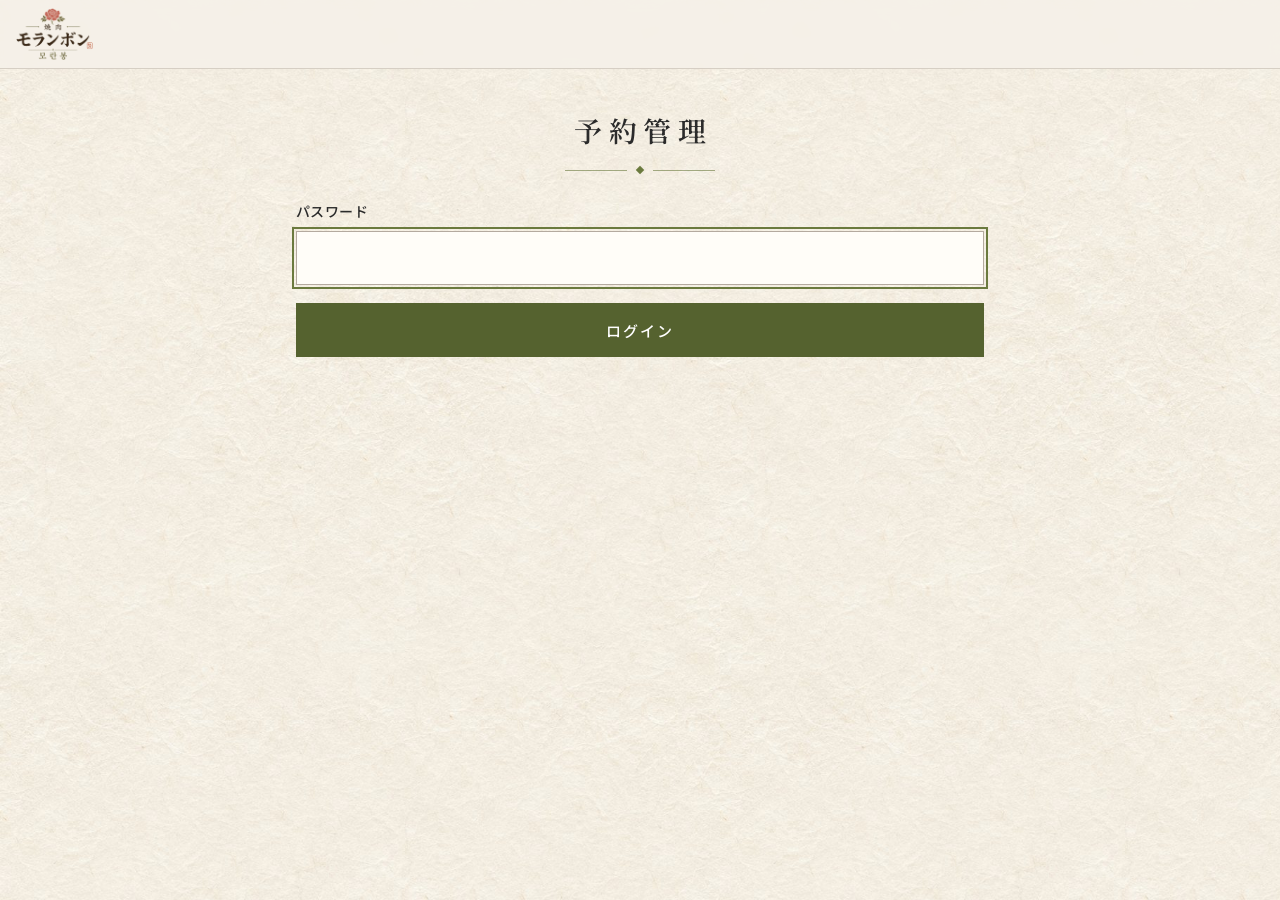
==== admin/index.html @ a769a108 "ネット予約システム v1（予約・キャンセル・管理画面・API・Apps Script） - /reserve/ /reserve/cancel/ /admin/ /privacy/ を追加 - Pag" ====
<!DOCTYPE html>
<html lang="ja">
<head>
<meta charset="UTF-8">
<meta name="viewport" content="width=device-width, initial-scale=1, viewport-fit=cover">
<title>予約管理｜焼肉 モランボン</title>
<meta name="robots" content="noindex, nofollow">
<meta name="theme-color" content="#55622F">
<link rel="icon" href="/images/peony.png">
<link rel="preconnect" href="https://fonts.googleapis.com">
<link rel="preconnect" href="https://fonts.gstatic.com" crossorigin>
<link href="https://fonts.googleapis.com/css2?family=Noto+Sans+JP:wght@400;500&family=Noto+Serif+JP:wght@500;600&display=swap" rel="stylesheet">
<link rel="stylesheet" href="/reserve/reserve.css">
<style>
  .tabs{ display:grid; grid-template-columns:repeat(3,1fr); border:1px solid var(--line-strong); margin-bottom:22px; }
  .tabs button{ min-height:50px; border:0; background:var(--card); cursor:pointer; font-size:14px; letter-spacing:.06em; }
  .tabs button + button{ border-left:1px solid var(--line-strong); }
  .tabs button[aria-selected="true"]{ background:var(--moss-deep); color:#fff; }
  .seg{ display:grid; grid-template-columns:1fr 1fr 1.4fr; gap:8px; margin-bottom:14px; }
  .seg button,.seg input{ min-height:48px; border:1px solid var(--line-strong); background:var(--card); font-size:15px; cursor:pointer; padding:0 8px; border-radius:0; width:100%; }
  .seg button[aria-pressed="true"]{ background:var(--moss-deep); border-color:var(--moss-deep); color:#fff; }
  .day-title{ font-family:var(--serif); font-size:20px; letter-spacing:.08em; margin:4px 0 10px; display:flex; align-items:baseline; gap:10px; flex-wrap:wrap; }
  .day-title small{ font-family:var(--sans); font-size:12.5px; color:var(--rouge); letter-spacing:.04em; }
  .slots{ width:100%; border-collapse:collapse; font-variant-numeric:tabular-nums; margin-bottom:22px; background:var(--card); }
  .slots th,.slots td{ border:1px solid var(--line); padding:9px 6px; text-align:center; font-size:14px; }
  .slots th{ font-weight:500; font-size:12.5px; color:var(--moss-deep); background:rgba(107,122,62,.07); }
  .slots td.full{ color:#A3392B; font-weight:500; }
  .slots td.closed{ color:var(--mute); font-size:12px; }
  .bk{ border:1px solid var(--line-strong); background:var(--card); padding:14px 16px; display:grid; gap:4px; }
  .bk + .bk{ margin-top:10px; }
  .bk .top{ display:flex; align-items:baseline; gap:12px; flex-wrap:wrap; }
  .bk .time{ font-family:var(--serif); font-size:22px; font-variant-numeric:tabular-nums; }
  .bk .party{ font-size:15px; font-weight:500; }
  .bk .tag{ font-size:11px; border:1px solid var(--line-strong); padding:0 6px; color:var(--ink-soft); }
  .bk .name{ font-size:16px; }
  .bk .meta{ font-size:13px; color:var(--ink-soft); display:flex; gap:4px 14px; flex-wrap:wrap; }
  .bk .meta a{ font-size:15px; }
  .bk .note{ font-size:13.5px; background:rgba(180,90,74,.07); padding:6px 10px; border-left:2px solid var(--rouge); white-space:pre-wrap; overflow-wrap:anywhere; }
  .bk .actions{ display:flex; justify-content:flex-end; margin-top:6px; }
  .bk.is-canceled{ opacity:.55; }
  .bk.is-canceled .time{ text-decoration:line-through; }
  .empty{ text-align:center; color:var(--mute); padding:28px 0; border:1px dashed var(--line-strong); font-size:14px; }
  .radio-row{ display:flex; gap:8px; flex-wrap:wrap; }
  .pill{ position:relative; }
  .pill input{ position:absolute; opacity:0; }
  .pill span{ display:inline-flex; align-items:center; min-height:44px; padding:0 14px; border:1px solid var(--line-strong); background:var(--card); cursor:pointer; font-size:14px; font-variant-numeric:tabular-nums; }
  .pill input:checked + span{ background:var(--moss-deep); border-color:var(--moss-deep); color:#fff; }
  .pill input:focus-visible + span{ outline:2px solid var(--moss); outline-offset:2px; }
  .cl-item{ display:flex; align-items:center; gap:12px; padding:12px 14px; border:1px solid var(--line-strong); background:var(--card); }
  .cl-item + .cl-item{ margin-top:8px; }
  .cl-item .what{ flex:1; min-width:0; }
  .cl-item .what b{ font-weight:500; }
  .cl-item .what small{ display:block; color:var(--mute); }
  .stepper{ display:grid; grid-template-columns:56px 1fr 56px; border:1px solid var(--line-strong); background:var(--card); }
  .stepper button{ min-height:56px; border:0; background:transparent; font-size:24px; cursor:pointer; }
  .stepper output{ display:grid; place-items:center; font-family:var(--serif); font-size:24px; font-variant-numeric:tabular-nums; border-inline:1px solid var(--line); }
  .set-row{ display:grid; gap:8px; margin-bottom:22px; }
  .set-row .lbl{ font-weight:500; }
  .set-row .hint{ font-size:12.5px; color:var(--mute); }
  .h3{ font-family:var(--serif); font-weight:600; font-size:17px; letter-spacing:.1em; margin:26px 0 12px; padding-bottom:8px; border-bottom:1px solid var(--line-strong); }
  .logout{ background:none; border:0; color:var(--mute); font-size:12px; text-decoration:underline; cursor:pointer; padding:8px; }
</style>
</head>
<body>
<header class="r-header">
  <a class="logo" href="/" aria-label="サイトのトップへ"><img src="/images/logo.png" alt="焼肉 モランボン" width="640" height="434"></a>
  <button class="logout" type="button" id="logout" hidden>ログアウト</button>
</header>

<main class="wrap">
  <div class="page-title"><h1>予約管理</h1><div class="rule" aria-hidden="true"><i></i></div></div>

  <!-- ログイン -->
  <section id="login" hidden>
    <form id="login-form" novalidate>
      <div class="field">
        <label for="password">パスワード</label>
        <input id="password" type="password" autocomplete="current-password">
      </div>
      <p class="alert alert--err" id="login-error" hidden></p>
      <button class="btn" type="submit">ログイン</button>
    </form>
  </section>

  <section id="app" hidden>
    <div class="tabs" role="tablist">
      <button role="tab" aria-selected="true" data-tab="list">予約一覧</button>
      <button role="tab" aria-selected="false" data-tab="closures">休業・貸切</button>
      <button role="tab" aria-selected="false" data-tab="settings">設定</button>
    </div>

    <!-- 予約一覧 -->
    <div data-panel="list">
      <div class="seg">
        <button type="button" data-day="0" aria-pressed="true">今日</button>
        <button type="button" data-day="1" aria-pressed="false">明日</button>
        <input type="date" id="pick-date" aria-label="日付を選ぶ">
      </div>
      <div id="list-body"><div class="loading"><span class="spinner"></span>読み込み中</div></div>
    </div>

    <!-- 臨時休業・貸切 -->
    <div data-panel="closures" hidden>
      <form id="cl-form" novalidate>
        <div class="field"><label for="cl-date">日付</label><input type="date" id="cl-date" required></div>
        <div class="field">
          <label>止める範囲</label>
          <div class="radio-row">
            <label class="pill"><input type="radio" name="cl-scope" value="all" checked><span>終日（臨時休業・貸切）</span></label>
            <label class="pill"><input type="radio" name="cl-scope" value="slots"><span>時間帯を選ぶ</span></label>
          </div>
          <div class="radio-row" id="cl-slots" hidden style="margin-top:8px"></div>
        </div>
        <div class="field"><label for="cl-reason">メモ<span class="opt">任意</span></label><input id="cl-reason" maxlength="60" placeholder="例：貸切（○○様）"></div>
        <p class="alert alert--err" id="cl-error" hidden></p>
        <button class="btn" type="submit">ネット予約を止める</button>
      </form>
      <h2 class="h3">設定中の休業・貸切</h2>
      <div id="cl-list"></div>
    </div>

    <!-- 設定 -->
    <div data-panel="settings" hidden>
      <div class="set-row">
        <span class="lbl">ネットに出す 4人卓（1〜4名様）</span>
        <div class="stepper" data-key="web_cap_4"><button type="button" data-d="-1" aria-label="減らす">−</button><output></output><button type="button" data-d="1" aria-label="増やす">＋</button></div>
        <span class="hint">同じ時間に、ネットから入れる4人卓の数です。</span>
      </div>
      <div class="set-row">
        <span class="lbl">ネットに出す 6人卓（5〜6名様）</span>
        <div class="stepper" data-key="web_cap_6"><button type="button" data-d="-1" aria-label="減らす">−</button><output></output><button type="button" data-d="1" aria-label="増やす">＋</button></div>
      </div>
      <div class="set-row">
        <span class="lbl">何日先まで受け付けるか</span>
        <div class="stepper" data-key="max_days_ahead" data-step="7"><button type="button" data-d="-1" aria-label="減らす">−</button><output></output><button type="button" data-d="1" aria-label="増やす">＋</button></div>
        <span class="hint">0 のときは制限なし。7日ずつ増減します。</span>
      </div>
      <p class="alert" id="set-msg" hidden></p>
      <button class="btn" type="button" id="set-save">保存する</button>
    </div>
  </section>
</main>

<script type="module">
const $ = (s, r = document) => r.querySelector(s);
const $$ = (s, r = document) => [...r.querySelectorAll(s)];
const SLOTS = ['17:30', '18:00', '18:30', '19:00', '19:30'];
const WD = '日月火水木金土';
const esc = (s) => String(s ?? '').replace(/[&<>"']/g, (c) => ({ '&': '&amp;', '<': '&lt;', '>': '&gt;', '"': '&quot;', "'": '&#39;' }[c]));
const addDays = (s, n) => { const d = new Date(s + 'T00:00:00Z'); d.setUTCDate(d.getUTCDate() + n); return d.toISOString().slice(0, 10); };
const dateJa = (s) => { const [y, m, d] = s.split('-').map(Number); return `${m}月${d}日（${WD[new Date(s + 'T00:00:00Z').getUTCDay()]}）`; };
const phoneFmt = (p) => p.length === 11 ? `${p.slice(0, 3)}-${p.slice(3, 7)}-${p.slice(7)}` : p.length === 10 ? `${p.slice(0, 4)}-${p.slice(4, 6)}-${p.slice(6)}` : p;
let today = null, current = null, settings = null;

async function api(path, opt = {}) {
  const res = await fetch(path, { credentials: 'same-origin', ...opt, headers: { 'content-type': 'application/json', ...(opt.headers || {}) } });
  let body = null; try { body = await res.json(); } catch {}
  if (res.status === 401) { showLogin(); throw new Error('ログインしてください'); }
  if (!res.ok || !body?.ok) throw new Error(body?.error || '通信に失敗しました');
  return body;
}

// 2回押すと実行するボタン（誤操作防止）
function twoStep(btn, label, run) {
  btn.addEventListener('click', async () => {
    if (btn.dataset.armed !== '1') {
      btn.dataset.armed = '1'; const old = btn.textContent; btn.textContent = label;
      setTimeout(() => { if (btn.isConnected && btn.dataset.armed === '1') { btn.dataset.armed = ''; btn.textContent = old; } }, 4000);
      return;
    }
    btn.disabled = true; try { await run(); } catch (e) { alertBox(e.message); } finally { btn.disabled = false; }
  });
}
function alertBox(msg) { const p = $('#list-body .alert--err') || null; if (p) { p.textContent = msg; p.hidden = false; } else console.warn(msg); }

// ---------- ログイン ----------
function showLogin() { $('#app').hidden = true; $('#login').hidden = false; $('#logout').hidden = true; $('#password').focus(); }
$('#login-form').addEventListener('submit', async (e) => {
  e.preventDefault(); const le = $('#login-error'); const btn = e.submitter; btn.disabled = true;
  try {
    const res = await fetch('/api/admin/login', { method: 'POST', headers: { 'content-type': 'application/json' }, body: JSON.stringify({ password: $('#password').value }) });
    const body = await res.json().catch(() => ({}));
    if (!res.ok) throw new Error(body.error || 'ログインできませんでした');
    $('#password').value = ''; le.hidden = true; start();
  } catch (err) { le.textContent = err.message; le.hidden = false; }
  finally { btn.disabled = false; }
});
$('#logout').addEventListener('click', async () => { await fetch('/api/admin/logout', { method: 'POST' }); showLogin(); });

// ---------- タブ ----------
$$('.tabs [data-tab]').forEach((b) => b.addEventListener('click', () => {
  $$('.tabs [data-tab]').forEach((x) => x.setAttribute('aria-selected', String(x === b)));
  $$('[data-panel]').forEach((p) => { p.hidden = p.dataset.panel !== b.dataset.tab; });
  if (b.dataset.tab === 'closures') loadClosures();
  if (b.dataset.tab === 'settings') loadSettings();
}));

// ---------- 予約一覧 ----------
$$('.seg [data-day]').forEach((b) => b.addEventListener('click', () => loadDay(addDays(today, Number(b.dataset.day)))));
$('#pick-date').addEventListener('change', (e) => e.target.value && loadDay(e.target.value));

async function loadDay(date) {
  current = date;
  $$('.seg [data-day]').forEach((b) => b.setAttribute('aria-pressed', String(addDays(today, Number(b.dataset.day)) === date)));
  $('#pick-date').value = date;
  const box = $('#list-body');
  box.innerHTML = '<div class="loading"><span class="spinner"></span>読み込み中</div>';
  try {
    const r = await api('/api/admin/bookings?date=' + date);
    const active = r.bookings.filter((b) => b.status === 'confirmed');
    const people = active.reduce((n, b) => n + b.party_size, 0);
    let html = `<p class="alert alert--err" hidden></p>
      <div class="day-title">${dateJa(date)}<small>${esc(r.holiday || (!r.day.open && r.day.reason !== '満席' ? r.day.reason : '') || '')}</small></div>
      <p style="margin:-4px 0 12px;font-size:13.5px;color:var(--ink-soft)">ネット予約 ${active.length}組・${people}名様</p>`;
    if (r.day.slots.length) {
      html += `<table class="slots"><thead><tr><th>開始</th><th>4人卓の残り</th><th>6人卓の残り</th></tr></thead><tbody>` +
        r.day.slots.map((s) => {
          const c = (n, cap) => `<td class="${n === 0 ? 'full' : ''}">${n === 0 ? '満' : n}<span style="color:var(--mute);font-size:11px"> / ${cap}</span></td>`;
          return `<tr><th scope="row">${s.time}</th>${c(s.t4, r.settings.web_cap_4)}${c(s.t6, r.settings.web_cap_6)}</tr>`;
        }).join('') + '</tbody></table>';
    }
    if (!r.bookings.length) html += '<div class="empty">ネット予約はまだありません</div>';
    html += r.bookings.map((b) => `
      <article class="bk${b.status === 'canceled' ? ' is-canceled' : ''}">
        <div class="top"><span class="time">${b.start_time}</span><span class="party">${b.party_size}名様</span><span class="tag">${b.table_type}人卓</span>
          ${b.status === 'canceled' ? `<span class="tag">キャンセル済（${b.canceled_by === 'admin' ? 'お店' : 'お客様'}）</span>` : ''}</div>
        <div class="name">${esc(b.name_kana)} 様</div>
        <div class="meta"><a href="tel:${esc(b.phone)}">${esc(phoneFmt(b.phone))}</a><span>${esc(b.email)}</span><span>予約番号 ${esc(b.code)}</span></div>
        ${b.note ? `<div class="note">${esc(b.note)}</div>` : ''}
        ${b.status === 'confirmed' ? `<div class="actions"><button class="btn btn--line btn--sm" type="button" data-cancel="${b.id}">取り消す</button></div>` : ''}
      </article>`).join('');
    box.innerHTML = html;
    $$('[data-cancel]', box).forEach((btn) => twoStep(btn, 'もう一度押すと取り消します', async () => {
      await api(`/api/admin/bookings/${btn.dataset.cancel}/cancel`, { method: 'POST' }); loadDay(current);
    }));
  } catch (e) { box.innerHTML = `<p class="alert alert--err">${esc(e.message)}</p>`; }
}

// ---------- 臨時休業・貸切 ----------
$('#cl-slots').innerHTML = SLOTS.map((t) => `<label class="pill"><input type="checkbox" value="${t}"><span>${t}</span></label>`).join('');
$$('input[name="cl-scope"]').forEach((r) => r.addEventListener('change', () => { $('#cl-slots').hidden = $('input[name="cl-scope"]:checked').value !== 'slots'; }));

async function loadClosures() {
  const list = $('#cl-list'); list.innerHTML = '<div class="loading"><span class="spinner"></span>読み込み中</div>';
  try {
    const { closures } = await api('/api/admin/closures');
    list.innerHTML = closures.length ? closures.map((c) => `
      <div class="cl-item"><div class="what"><b>${dateJa(c.date)}</b> ${c.start_time ? c.start_time + '〜 の枠' : '終日'}<small>${esc(c.reason)}</small></div>
      <button class="btn btn--line btn--sm" type="button" data-del="${c.id}">解除</button></div>`).join('')
      : '<div class="empty">設定中の休業・貸切はありません</div>';
    $$('[data-del]', list).forEach((btn) => twoStep(btn, 'もう一度押すと解除', async () => {
      await api('/api/admin/closures?id=' + btn.dataset.del, { method: 'DELETE' }); loadClosures();
    }));
  } catch (e) { list.innerHTML = `<p class="alert alert--err">${esc(e.message)}</p>`; }
}
$('#cl-form').addEventListener('submit', async (e) => {
  e.preventDefault(); const ce = $('#cl-error'); ce.hidden = true;
  const date = $('#cl-date').value;
  const scope = $('input[name="cl-scope"]:checked').value;
  const times = $$('#cl-slots input:checked').map((i) => i.value);
  if (!date) { ce.textContent = '日付を選んでください'; ce.hidden = false; return; }
  if (scope === 'slots' && !times.length) { ce.textContent = '止める時間帯を選んでください'; ce.hidden = false; return; }
  const btn = e.submitter; btn.disabled = true;
  try {
    await api('/api/admin/closures', { method: 'POST', body: JSON.stringify({ date, start_time: scope === 'all' ? null : times, reason: $('#cl-reason').value }) });
    $('#cl-reason').value = ''; $$('#cl-slots input').forEach((i) => { i.checked = false; });
    loadClosures();
  } catch (err) { ce.textContent = err.message; ce.hidden = false; }
  finally { btn.disabled = false; }
});

// ---------- 設定 ----------
async function loadSettings() {
  try { settings = (await api('/api/admin/settings')).settings; renderSettings(); } catch {}
}
function renderSettings() {
  $$('.stepper').forEach((s) => {
    const v = settings[s.dataset.key];
    $('output', s).textContent = s.dataset.key === 'max_days_ahead' ? (v ? `${v}日先まで` : '制限なし') : `${v}卓`;
  });
}
$$('.stepper').forEach((s) => s.addEventListener('click', (e) => {
  const b = e.target.closest('[data-d]'); if (!b || !settings) return;
  const step = Number(s.dataset.step || 1);
  settings[s.dataset.key] = Math.max(0, Math.min(s.dataset.key === 'max_days_ahead' ? 365 : 9, settings[s.dataset.key] + Number(b.dataset.d) * step));
  renderSettings(); $('#set-msg').hidden = true;
}));
$('#set-save').addEventListener('click', async () => {
  const m = $('#set-msg');
  try { settings = (await api('/api/admin/settings', { method: 'POST', body: JSON.stringify(settings) })).settings; renderSettings();
    m.className = 'alert alert--ok'; m.textContent = '保存しました'; }
  catch (e) { m.className = 'alert alert--err'; m.textContent = e.message; }
  m.hidden = false;
});

// ---------- 起動 ----------
async function start() {
  $('#login').hidden = true; $('#app').hidden = false; $('#logout').hidden = false;
  $('#cl-date').min = today; loadDay(current || today);
}
(async () => {
  const r = await fetch('/api/admin/me').then((x) => x.json()).catch(() => ({}));
  today = r.today || new Date(Date.now() + 9 * 3600e3).toISOString().slice(0, 10);
  r.admin ? start() : showLogin();
})();
</script>
</body>
</html>
---- reserve/reserve.css ----
/* MORANBON ネット予約・キャンセル・管理画面の共通スタイル
   サイト本体（index.html）と同じ和紙・明朝・モスグリーンの世界観 */
:root{
  --paper:#F5F1E8; --paper-2:#EFE8DA; --card:rgba(255,253,248,.72);
  --ink:#2B2B2B; --ink-soft:#5B544A; --mute:#8C8170;
  --brown:#5A4632; --moss:#6B7A3E; --moss-deep:#55622F; --rouge:#B45A4A; --beige:#D8C7A8;
  --line:rgba(90,70,50,.2); --line-strong:rgba(90,70,50,.45);
  --ok-bg:#EEF1E4; --err-bg:#F6E4DF;
  --serif:"Noto Serif JP","Hiragino Mincho ProN","Yu Mincho",serif;
  --sans:"Noto Sans JP","Hiragino Sans","Yu Gothic",sans-serif;
  --kr:"Noto Sans KR","Apple SD Gothic Neo",sans-serif;
  color-scheme:light;
}
*,*::before,*::after{ box-sizing:border-box; }
html{ -webkit-text-size-adjust:100%; }
body{
  margin:0; font-family:var(--sans); font-size:15px; line-height:1.8; letter-spacing:.03em; color:var(--ink);
  background:var(--paper) url("/images/washi.jpg") 0 0 / 720px 720px;
  min-height:100vh;
}
img{ max-width:100%; height:auto; display:block; }
a{ color:var(--moss-deep); }
button,input,select,textarea{ font:inherit; color:inherit; }
:focus-visible{ outline:2px solid var(--moss); outline-offset:2px; }
[hidden]{ display:none !important; }

/* ---- ヘッダー ---- */
.r-header{
  position:sticky; top:0; z-index:20; display:flex; align-items:center; justify-content:space-between; gap:12px;
  padding:8px max(16px, env(safe-area-inset-right,0px)) 8px max(16px, env(safe-area-inset-left,0px));
  background:rgba(245,241,232,.94); border-bottom:1px solid var(--line);
  -webkit-backdrop-filter:blur(6px); backdrop-filter:blur(6px);
}
.r-header .logo img{ height:52px; width:auto; }
.r-header .tel{ font-family:var(--serif); font-size:14px; color:var(--ink); text-decoration:none; white-space:nowrap; }
.r-header .tel small{ display:block; font-family:var(--sans); font-size:10px; color:var(--mute); letter-spacing:.1em; line-height:1.2; text-align:right; }

.wrap{ width:100%; max-width:720px; margin:0 auto; padding:28px max(16px, env(safe-area-inset-right,0px)) 80px max(16px, env(safe-area-inset-left,0px)); }
.page-title{ text-align:center; margin:8px 0 26px; }
.page-title h1{ margin:0; font-family:var(--serif); font-weight:600; font-size:clamp(22px,5.4vw,28px); letter-spacing:.24em; padding-left:.24em; }
.page-title .kr{ display:block; font-family:var(--kr); font-size:12px; letter-spacing:.32em; color:var(--moss); margin-top:2px; }
.page-title .rule{ display:flex; align-items:center; justify-content:center; gap:10px; width:150px; margin:12px auto 0; color:var(--moss); }
.page-title .rule::before,.page-title .rule::after{ content:""; flex:1; height:1px; background:currentColor; opacity:.6; }
.page-title .rule i{ width:6px; height:6px; background:currentColor; transform:rotate(45deg); }

.notice{ border:1px solid var(--line); background:var(--card); padding:14px 16px; font-size:13.5px; color:var(--ink-soft); }
.notice ul{ margin:0; padding-left:1.2em; }
.notice li + li{ margin-top:2px; }
.notice strong{ color:var(--ink); font-weight:500; }

/* ---- ステップ ---- */
.step{ margin-top:30px; }
.step-head{ display:flex; align-items:baseline; gap:12px; padding-bottom:10px; border-bottom:1px solid var(--line-strong); margin-bottom:16px; }
.step-head .num{ font-family:var(--serif); font-size:13px; color:var(--rouge); letter-spacing:.1em; }
.step-head h2{ margin:0; font-family:var(--serif); font-weight:600; font-size:18px; letter-spacing:.14em; }
.step-head .picked{ margin-left:auto; font-size:13px; color:var(--moss-deep); font-weight:500; }
.step.is-locked{ opacity:.4; pointer-events:none; }

/* カレンダー */
.cal-nav{ display:flex; align-items:center; justify-content:space-between; margin-bottom:10px; }
.cal-nav .month{ font-family:var(--serif); font-size:17px; letter-spacing:.12em; font-variant-numeric:tabular-nums; }
.icon-btn{ width:44px; height:44px; border:1px solid var(--line-strong); background:var(--card); cursor:pointer; display:grid; place-items:center; }
.icon-btn:disabled{ opacity:.3; cursor:default; }
.icon-btn svg{ width:16px; height:16px; }
.cal{ display:grid; grid-template-columns:repeat(7, minmax(0,1fr)); gap:4px; }
.cal .dow{ text-align:center; font-size:11px; color:var(--mute); padding:2px 0 4px; letter-spacing:.1em; }
.cal .dow.sun{ color:var(--rouge); } .cal .dow.sat{ color:#4D6A8A; }
.day{
  aspect-ratio:1/1.02; min-height:44px; border:1px solid var(--line); background:var(--card); cursor:pointer;
  display:flex; flex-direction:column; align-items:center; justify-content:center; gap:1px; padding:0;
  font-variant-numeric:tabular-nums; transition:background-color .15s, border-color .15s;
}
.day .d{ font-size:15px; line-height:1.1; }
.day .s{ font-size:10px; line-height:1.1; color:var(--moss-deep); letter-spacing:0; }
.day:hover:not(:disabled){ border-color:var(--moss); }
.day:disabled{ cursor:default; background:transparent; color:#B4AA98; border-color:transparent; }
.day:disabled .s{ color:#B4AA98; }
.day.is-blank{ visibility:hidden; }
.day.is-selected{ background:var(--moss-deep); border-color:var(--moss-deep); color:#fff; }
.day.is-selected .s{ color:#E6EBD3; }
.cal-legend{ display:flex; flex-wrap:wrap; gap:4px 14px; margin-top:10px; font-size:11.5px; color:var(--mute); }

/* 時間・人数 */
.choices{ display:grid; gap:8px; grid-template-columns:repeat(auto-fill, minmax(min(100%,120px),1fr)); }
.choice{
  min-height:56px; border:1px solid var(--line-strong); background:var(--card); cursor:pointer; padding:6px 8px;
  display:flex; flex-direction:column; align-items:center; justify-content:center; gap:0;
  font-family:var(--serif); font-size:18px; letter-spacing:.04em; font-variant-numeric:tabular-nums;
}
.choice small{ font-family:var(--sans); font-size:11px; color:var(--moss-deep); letter-spacing:.04em; }
.choice:hover:not(:disabled){ border-color:var(--moss); }
.choice:disabled{ cursor:default; color:#B4AA98; border-color:var(--line); background:transparent; }
.choice:disabled small{ color:#B4AA98; }
.choice.is-selected{ background:var(--moss-deep); border-color:var(--moss-deep); color:#fff; }
.choice.is-selected small{ color:#E6EBD3; }
.choices--party{ grid-template-columns:repeat(4, minmax(0,1fr)); }
@media (min-width:560px){ .choices--party{ grid-template-columns:repeat(7, minmax(0,1fr)); } }
.choice--more{ font-size:14px; }
.phone-box{ margin-top:12px; padding:16px; border:1px solid var(--rouge); background:rgba(180,90,74,.06); font-size:14px; }
.phone-box a{ font-family:var(--serif); font-size:22px; color:var(--ink); text-decoration:none; letter-spacing:.06em; display:inline-block; margin-top:4px; }

/* フォーム */
.field{ display:grid; gap:6px; margin-bottom:18px; }
.field label{ font-size:14px; font-weight:500; display:flex; align-items:center; gap:8px; }
.req{ font-size:10.5px; color:#fff; background:var(--rouge); padding:1px 6px; letter-spacing:.08em; font-weight:400; }
.opt{ font-size:10.5px; color:var(--mute); border:1px solid var(--line-strong); padding:0 6px; font-weight:400; }
.field input,.field textarea,.field select{
  width:100%; min-height:50px; padding:12px 14px; border:1px solid var(--line-strong); background:#FFFDF8; border-radius:0;
  font-size:16px; /* iPhoneで拡大されないように16px以上 */
}
.field textarea{ min-height:96px; resize:vertical; }
.field .hint{ font-size:12px; color:var(--mute); }
.field .err{ font-size:12.5px; color:#A3392B; }
.field.has-err input,.field.has-err textarea{ border-color:#A3392B; background:#FFF8F6; }
.check{ display:flex; gap:10px; align-items:flex-start; font-size:14px; margin:6px 0 18px; }
.check input{ width:22px; height:22px; margin:2px 0 0; accent-color:var(--moss-deep); flex:none; }
.hp{ position:absolute; left:-9999px; width:1px; height:1px; overflow:hidden; }

/* ボタン */
.btn{
  display:inline-flex; align-items:center; justify-content:center; gap:10px; min-height:54px; padding:0 26px; width:100%;
  border:1px solid var(--moss-deep); background:var(--moss-deep); color:#fff; cursor:pointer; text-decoration:none;
  font-size:15px; font-weight:500; letter-spacing:.14em; transition:background-color .2s, border-color .2s;
}
.btn:hover{ background:var(--brown); border-color:var(--brown); }
.btn:disabled{ opacity:.5; cursor:default; }
.btn--line{ background:transparent; color:var(--ink); border-color:var(--line-strong); }
.btn--line:hover{ background:rgba(90,70,50,.08); border-color:var(--brown); }
.btn--danger{ background:#9E3F31; border-color:#9E3F31; }
.btn--danger:hover{ background:#7E2F24; border-color:#7E2F24; }
.btn--sm{ min-height:40px; width:auto; padding:0 14px; font-size:13px; letter-spacing:.06em; }
.btn-row{ display:grid; gap:10px; margin-top:8px; }
@media (min-width:560px){ .btn-row{ grid-template-columns:1fr 2fr; } }

/* 確認・完了 */
.summary{ border:1px solid var(--line-strong); background:var(--card); }
.summary dl{ margin:0; }
.summary dl > div{ display:grid; grid-template-columns:7em minmax(0,1fr); gap:12px; padding:12px 16px; border-bottom:1px solid var(--line); }
.summary dl > div:last-child{ border-bottom:0; }
.summary dt{ color:var(--moss-deep); font-size:13px; font-weight:500; letter-spacing:.1em; }
.summary dd{ margin:0; overflow-wrap:anywhere; }
.code{ font-family:var(--serif); font-size:26px; letter-spacing:.18em; color:var(--ink); font-variant-numeric:tabular-nums; }
.done-head{ text-align:center; margin:10px 0 22px; }
.done-head .mark{ width:56px; height:56px; margin:0 auto 10px; border:1px solid var(--moss); border-radius:50%; display:grid; place-items:center; color:var(--moss-deep); }
.done-head .mark svg{ width:26px; height:26px; }
.done-head h2{ margin:0; font-family:var(--serif); font-weight:600; font-size:21px; letter-spacing:.14em; }
.done-head p{ margin:8px 0 0; color:var(--ink-soft); font-size:14px; }

.alert{ padding:12px 14px; font-size:14px; margin:14px 0; border-left:3px solid; }
.alert--err{ background:var(--err-bg); border-color:#A3392B; color:#6E2A20; }
.alert--ok{ background:var(--ok-bg); border-color:var(--moss); color:#3E4A22; }

.r-footer{ text-align:center; font-size:12px; color:var(--mute); padding:24px 16px 40px; }
.r-footer a{ color:var(--mute); }

.spinner{ width:18px; height:18px; border:2px solid currentColor; border-right-color:transparent; border-radius:50%; animation:spin .8s linear infinite; }
@keyframes spin{ to{ transform:rotate(360deg); } }
@media (prefers-reduced-motion:reduce){ .spinner{ animation-duration:2.4s; } }
.loading{ display:flex; align-items:center; justify-content:center; gap:10px; color:var(--mute); font-size:13px; padding:24px 0; }
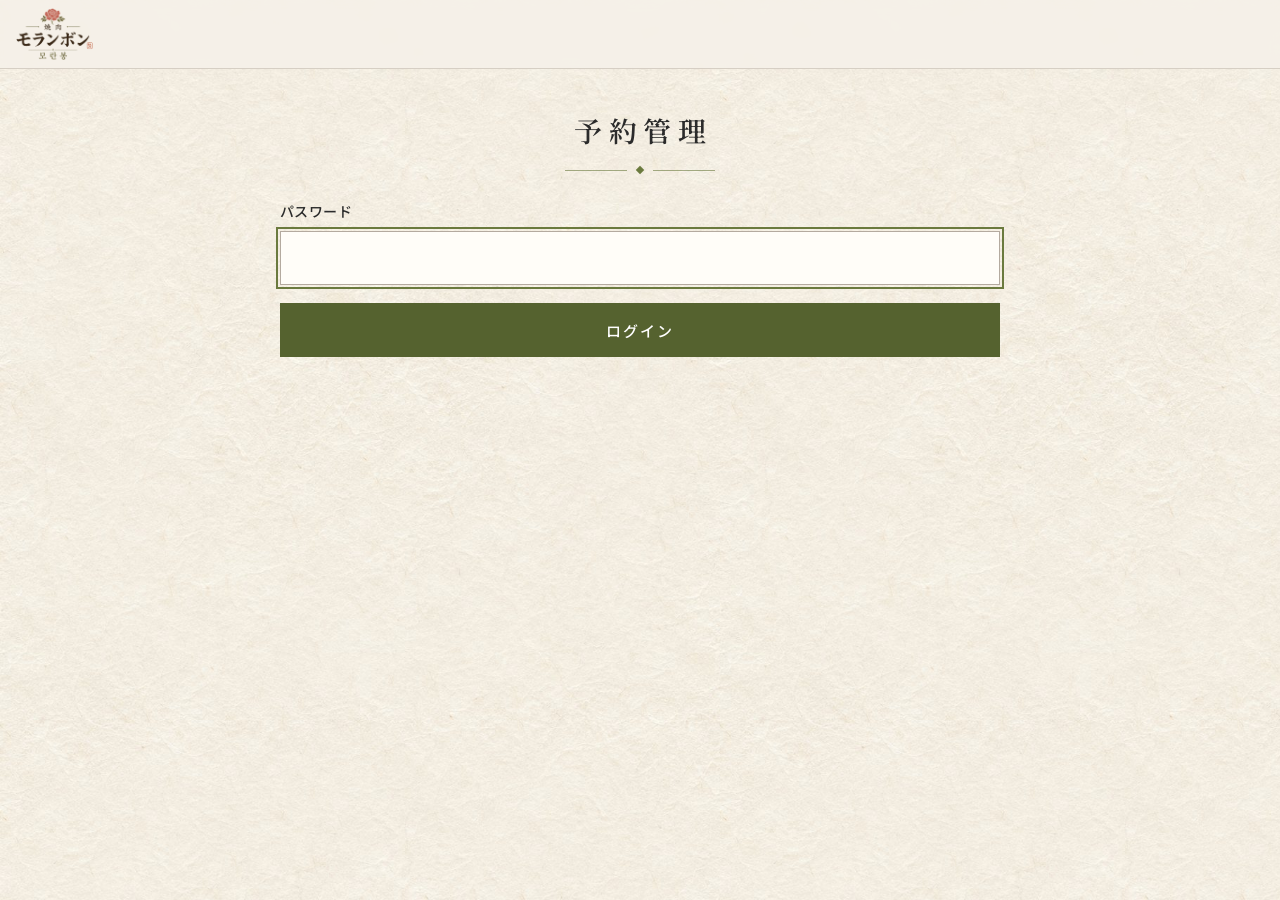
==== commit 8029da0b: "管理画面に予約表（卓×時間のマス）を追加、電話予約の手入力 - tables テーブルと bookings の table_id / end_min / source（migration 0002） " ====
--- a/admin/index.html
+++ b/admin/index.html
@@ -12,34 +12,84 @@
 <link href="https://fonts.googleapis.com/css2?family=Noto+Sans+JP:wght@400;500&family=Noto+Serif+JP:wght@500;600&display=swap" rel="stylesheet">
 <link rel="stylesheet" href="/reserve/reserve.css">
 <style>
-  .tabs{ display:grid; grid-template-columns:repeat(3,1fr); border:1px solid var(--line-strong); margin-bottom:22px; }
-  .tabs button{ min-height:50px; border:0; background:var(--card); cursor:pointer; font-size:14px; letter-spacing:.06em; }
+  .wrap.wide{ max-width:1180px; }
+  .tabs{ display:grid; grid-template-columns:repeat(4,1fr); border:1px solid var(--line-strong); margin-bottom:18px; }
+  .tabs button{ min-height:50px; border:0; background:var(--card); cursor:pointer; font-size:14px; letter-spacing:.04em; padding:0 4px; }
   .tabs button + button{ border-left:1px solid var(--line-strong); }
   .tabs button[aria-selected="true"]{ background:var(--moss-deep); color:#fff; }
+  .narrow{ max-width:720px; margin:0 auto; }
+
+  /* 日付の切り替え */
+  .datebar{ display:grid; grid-template-columns:48px 1fr 48px; gap:8px; align-items:center; margin-bottom:10px; }
+  .datebar .label{ text-align:center; font-family:var(--serif); font-size:clamp(18px,4.6vw,22px); letter-spacing:.06em; font-variant-numeric:tabular-nums; }
+  .datebar .label small{ display:block; font-family:var(--sans); font-size:12px; color:var(--rouge); letter-spacing:.04em; min-height:1.2em; }
   .seg{ display:grid; grid-template-columns:1fr 1fr 1.4fr; gap:8px; margin-bottom:14px; }
-  .seg button,.seg input{ min-height:48px; border:1px solid var(--line-strong); background:var(--card); font-size:15px; cursor:pointer; padding:0 8px; border-radius:0; width:100%; }
+  .seg button,.seg input{ min-height:44px; border:1px solid var(--line-strong); background:var(--card); font-size:15px; cursor:pointer; padding:0 8px; border-radius:0; width:100%; }
   .seg button[aria-pressed="true"]{ background:var(--moss-deep); border-color:var(--moss-deep); color:#fff; }
-  .day-title{ font-family:var(--serif); font-size:20px; letter-spacing:.08em; margin:4px 0 10px; display:flex; align-items:baseline; gap:10px; flex-wrap:wrap; }
-  .day-title small{ font-family:var(--sans); font-size:12.5px; color:var(--rouge); letter-spacing:.04em; }
+
+  /* ---- 予約表（卓×時間のマス） ---- */
+  .board-scroll{ overflow-x:auto; border:1px solid var(--line-strong); background:var(--card); -webkit-overflow-scrolling:touch; }
+  .board{
+    --name-w:84px; --col-w:66px; --row-h:58px;
+    display:grid; grid-template-columns:var(--name-w) repeat(8, var(--col-w));
+    grid-auto-rows:var(--row-h); min-width:max-content; position:relative;
+  }
+  @media (min-width:900px){ .board{ --col-w:minmax(96px,1fr); grid-template-columns:var(--name-w) repeat(8, minmax(96px,1fr)); min-width:0; } }
+  .board .hd{ grid-row:1; height:38px; display:flex; align-items:center; justify-content:flex-start; padding-left:6px; font-size:12.5px; font-variant-numeric:tabular-nums; color:var(--ink-soft); border-bottom:1px solid var(--line-strong); background:rgba(245,241,232,.96); position:sticky; top:0; z-index:2; }
+  .board .hd.half{ color:var(--mute); }
+  .board .hd.stop{ color:#A3392B; }
+  .board .corner{ grid-row:1; grid-column:1; position:sticky; left:0; z-index:4; background:rgba(245,241,232,.98); border-bottom:1px solid var(--line-strong); border-right:1px solid var(--line-strong); }
+  .board .tname{ grid-column:1; position:sticky; left:0; z-index:3; background:#F3EEE3; border-right:1px solid var(--line-strong); border-bottom:1px solid var(--line); display:flex; flex-direction:column; justify-content:center; padding:0 8px; line-height:1.25; }
+  .board .tname b{ font-weight:500; font-size:13.5px; }
+  .board .tname small{ font-size:11px; color:var(--mute); }
+  .board .tname small.net{ color:var(--moss-deep); }
+  .board .cell{ border:0; border-bottom:1px solid var(--line); border-left:1px solid var(--line); background:transparent; cursor:pointer; padding:0; }
+  .board .cell.hour{ border-left-color:var(--line-strong); }
+  .board .cell:hover{ background:rgba(107,122,62,.08); }
+  .board .cell:focus-visible{ outline:2px solid var(--moss); outline-offset:-2px; }
+  .board .cell.past{ background:rgba(90,70,50,.04); }
+  .board .blk{
+    z-index:1; margin:4px 3px; border:0; text-align:left; cursor:pointer; color:#fff; padding:5px 8px; overflow:hidden;
+    display:flex; flex-direction:column; justify-content:center; gap:1px; line-height:1.25; min-width:0;
+    box-shadow:inset 0 0 0 1px rgba(0,0,0,.08);
+  }
+  .board .blk.web{ background:var(--moss-deep); }
+  .board .blk.phone{ background:#7A5A3C; }
+  .board .blk b{ font-weight:500; font-size:13px; white-space:nowrap; overflow:hidden; text-overflow:ellipsis; }
+  .board .blk span{ font-size:11px; opacity:.9; white-space:nowrap; overflow:hidden; text-overflow:ellipsis; font-variant-numeric:tabular-nums; }
+  .board .blk .tag{ display:inline-block; font-size:9.5px; border:1px solid rgba(255,255,255,.6); padding:0 3px; margin-right:4px; letter-spacing:.04em; }
+  .board .blk:focus-visible{ outline:2px solid var(--ink); outline-offset:1px; }
+  .board .foot{ height:auto; min-height:40px; display:flex; align-items:center; justify-content:flex-start; white-space:nowrap; padding:4px 8px; font-size:11px; color:var(--ink-soft); background:rgba(107,122,62,.06); border-top:1px solid var(--line-strong); font-variant-numeric:tabular-nums; line-height:1.35; }
+  .board .foot.lbl{ white-space:normal; flex-direction:column; align-items:flex-start; justify-content:center; position:sticky; left:0; z-index:3; background:#EDEBDD; border-right:1px solid var(--line-strong); font-weight:500; color:var(--moss-deep); }
+  .board .foot .z{ color:#A3392B; }
+  .board .now{ position:absolute; top:38px; bottom:0; width:2px; background:var(--rouge); z-index:2; pointer-events:none; }
+  .legend{ display:flex; flex-wrap:wrap; gap:6px 16px; font-size:12px; color:var(--ink-soft); margin:10px 0 0; }
+  .legend i{ display:inline-block; width:12px; height:12px; vertical-align:-1px; margin-right:5px; }
+  .hint-line{ font-size:12.5px; color:var(--mute); margin:8px 0 0; }
+
+  /* 一覧 */
   .slots{ width:100%; border-collapse:collapse; font-variant-numeric:tabular-nums; margin-bottom:22px; background:var(--card); }
   .slots th,.slots td{ border:1px solid var(--line); padding:9px 6px; text-align:center; font-size:14px; }
   .slots th{ font-weight:500; font-size:12.5px; color:var(--moss-deep); background:rgba(107,122,62,.07); }
   .slots td.full{ color:#A3392B; font-weight:500; }
-  .slots td.closed{ color:var(--mute); font-size:12px; }
   .bk{ border:1px solid var(--line-strong); background:var(--card); padding:14px 16px; display:grid; gap:4px; }
   .bk + .bk{ margin-top:10px; }
-  .bk .top{ display:flex; align-items:baseline; gap:12px; flex-wrap:wrap; }
+  .bk .top{ display:flex; align-items:baseline; gap:10px; flex-wrap:wrap; }
   .bk .time{ font-family:var(--serif); font-size:22px; font-variant-numeric:tabular-nums; }
   .bk .party{ font-size:15px; font-weight:500; }
-  .bk .tag{ font-size:11px; border:1px solid var(--line-strong); padding:0 6px; color:var(--ink-soft); }
+  .tag2{ font-size:11px; border:1px solid var(--line-strong); padding:0 6px; color:var(--ink-soft); }
+  .tag2.web{ border-color:var(--moss); color:var(--moss-deep); }
+  .tag2.phone{ border-color:#7A5A3C; color:#7A5A3C; }
   .bk .name{ font-size:16px; }
   .bk .meta{ font-size:13px; color:var(--ink-soft); display:flex; gap:4px 14px; flex-wrap:wrap; }
   .bk .meta a{ font-size:15px; }
   .bk .note{ font-size:13.5px; background:rgba(180,90,74,.07); padding:6px 10px; border-left:2px solid var(--rouge); white-space:pre-wrap; overflow-wrap:anywhere; }
-  .bk .actions{ display:flex; justify-content:flex-end; margin-top:6px; }
+  .bk .actions{ display:flex; justify-content:flex-end; gap:8px; margin-top:6px; }
   .bk.is-canceled{ opacity:.55; }
   .bk.is-canceled .time{ text-decoration:line-through; }
   .empty{ text-align:center; color:var(--mute); padding:28px 0; border:1px dashed var(--line-strong); font-size:14px; }
+
+  /* 休業・設定 */
   .radio-row{ display:flex; gap:8px; flex-wrap:wrap; }
   .pill{ position:relative; }
   .pill input{ position:absolute; opacity:0; }
@@ -53,12 +103,37 @@
   .cl-item .what small{ display:block; color:var(--mute); }
   .stepper{ display:grid; grid-template-columns:56px 1fr 56px; border:1px solid var(--line-strong); background:var(--card); }
   .stepper button{ min-height:56px; border:0; background:transparent; font-size:24px; cursor:pointer; }
-  .stepper output{ display:grid; place-items:center; font-family:var(--serif); font-size:24px; font-variant-numeric:tabular-nums; border-inline:1px solid var(--line); }
+  .stepper output{ display:grid; place-items:center; font-family:var(--serif); font-size:22px; font-variant-numeric:tabular-nums; border-inline:1px solid var(--line); }
   .set-row{ display:grid; gap:8px; margin-bottom:22px; }
   .set-row .lbl{ font-weight:500; }
   .set-row .hint{ font-size:12.5px; color:var(--mute); }
-  .h3{ font-family:var(--serif); font-weight:600; font-size:17px; letter-spacing:.1em; margin:26px 0 12px; padding-bottom:8px; border-bottom:1px solid var(--line-strong); }
+  .h3{ font-family:var(--serif); font-weight:600; font-size:17px; letter-spacing:.1em; margin:30px 0 12px; padding-bottom:8px; border-bottom:1px solid var(--line-strong); }
+  .tb-row{ display:grid; grid-template-columns:minmax(0,1fr) 76px auto auto; gap:8px; align-items:center; padding:10px 0; border-bottom:1px solid var(--line); }
+  .tb-row input[type=text],.tb-row input[type=number]{ min-height:44px; padding:8px 10px; border:1px solid var(--line-strong); background:#FFFDF8; font-size:16px; width:100%; border-radius:0; }
+  .tb-row .chk{ display:flex; align-items:center; gap:6px; font-size:13px; white-space:nowrap; }
+  .tb-row .chk input{ width:20px; height:20px; accent-color:var(--moss-deep); }
+  .tb-row .ord{ display:flex; gap:4px; grid-column:1 / -1; justify-content:flex-end; }
+  .tb-row.off input[type=text]{ color:var(--mute); text-decoration:line-through; }
+  @media (min-width:640px){ .tb-row{ grid-template-columns:minmax(0,1fr) 80px auto auto auto; } .tb-row .ord{ grid-column:auto; } }
   .logout{ background:none; border:0; color:var(--mute); font-size:12px; text-decoration:underline; cursor:pointer; padding:8px; }
+
+  /* シート（予約の入力・変更） */
+  dialog.sheet{ border:0; padding:0; width:min(560px, 100%); max-height:92vh; background:var(--paper); color:var(--ink); box-shadow:0 10px 40px rgba(0,0,0,.25); }
+  dialog.sheet::backdrop{ background:rgba(30,24,18,.45); }
+  @media (max-width:640px){ dialog.sheet{ margin:auto 0 0; max-width:100%; width:100%; max-height:94vh; } }
+  .sheet-in{ padding:18px max(18px, env(safe-area-inset-right,0px)) calc(18px + env(safe-area-inset-bottom,0px)) max(18px, env(safe-area-inset-left,0px)); overflow:auto; max-height:92vh; }
+  .sheet-head{ display:flex; align-items:center; gap:10px; margin-bottom:14px; }
+  .sheet-head h2{ margin:0; font-family:var(--serif); font-weight:600; font-size:19px; letter-spacing:.08em; flex:1; }
+  .sheet .x{ width:44px; height:44px; border:0; background:transparent; font-size:26px; line-height:1; cursor:pointer; color:var(--ink-soft); }
+  .grid2{ display:grid; grid-template-columns:1fr 1fr; gap:10px; }
+  .sheet .field{ margin-bottom:12px; }
+  .sheet select{ appearance:none; -webkit-appearance:none; background:#FFFDF8 url("data:image/svg+xml,%3Csvg xmlns='http://www.w3.org/2000/svg' width='12' height='8'%3E%3Cpath d='M1 1l5 5 5-5' fill='none' stroke='%235A4632' stroke-width='1.6'/%3E%3C/svg%3E") right 12px center no-repeat; padding-right:34px; }
+  .party-step{ display:grid; grid-template-columns:50px 1fr 50px; border:1px solid var(--line-strong); background:#FFFDF8; }
+  .party-step button{ border:0; background:transparent; font-size:22px; min-height:50px; cursor:pointer; }
+  .party-step input{ border:0 !important; border-inline:1px solid var(--line) !important; text-align:center; font-family:var(--serif); font-size:20px !important; min-height:50px; }
+  .info-box{ font-size:13px; color:var(--ink-soft); background:var(--card); border:1px solid var(--line); padding:10px 12px; margin-bottom:12px; overflow-wrap:anywhere; }
+  .sheet-actions{ display:grid; gap:8px; margin-top:6px; }
+  .sheet-actions .row{ display:grid; grid-template-columns:1fr 2fr; gap:8px; }
 </style>
 </head>
 <body>
@@ -67,11 +142,11 @@
   <button class="logout" type="button" id="logout" hidden>ログアウト</button>
 </header>
 
-<main class="wrap">
+<main class="wrap wide">
   <div class="page-title"><h1>予約管理</h1><div class="rule" aria-hidden="true"><i></i></div></div>
 
   <!-- ログイン -->
-  <section id="login" hidden>
+  <section id="login" class="narrow" hidden>
     <form id="login-form" novalidate>
       <div class="field">
         <label for="password">パスワード</label>
@@ -83,24 +158,46 @@
   </section>
 
   <section id="app" hidden>
-    <div class="tabs" role="tablist">
-      <button role="tab" aria-selected="true" data-tab="list">予約一覧</button>
+    <div class="tabs narrow" role="tablist">
+      <button role="tab" aria-selected="true" data-tab="board">予約表</button>
+      <button role="tab" aria-selected="false" data-tab="list">一覧</button>
       <button role="tab" aria-selected="false" data-tab="closures">休業・貸切</button>
       <button role="tab" aria-selected="false" data-tab="settings">設定</button>
     </div>
 
-    <!-- 予約一覧 -->
-    <div data-panel="list">
-      <div class="seg">
+    <!-- 日付（予約表・一覧で共通） -->
+    <div id="date-area">
+      <div class="datebar narrow">
+        <button class="icon-btn" type="button" id="d-prev" aria-label="前の日"><svg viewBox="0 0 16 16" fill="none" stroke="currentColor" stroke-width="1.6"><path d="M10 3 5 8l5 5"/></svg></button>
+        <div class="label" id="d-label"></div>
+        <button class="icon-btn" type="button" id="d-next" aria-label="次の日"><svg viewBox="0 0 16 16" fill="none" stroke="currentColor" stroke-width="1.6"><path d="m6 3 5 5-5 5"/></svg></button>
+      </div>
+      <div class="seg narrow">
         <button type="button" data-day="0" aria-pressed="true">今日</button>
         <button type="button" data-day="1" aria-pressed="false">明日</button>
         <input type="date" id="pick-date" aria-label="日付を選ぶ">
       </div>
-      <div id="list-body"><div class="loading"><span class="spinner"></span>読み込み中</div></div>
+    </div>
+
+    <!-- 予約表 -->
+    <div data-panel="board">
+      <p class="alert alert--err" id="board-error" hidden></p>
+      <div class="board-scroll" id="board-scroll"><div class="board" id="board"></div></div>
+      <div class="legend">
+        <span><i style="background:var(--moss-deep)"></i>ネット予約</span>
+        <span><i style="background:#7A5A3C"></i>電話予約</span>
+        <span>空いているマスをタップすると電話予約を入れられます</span>
+      </div>
+    </div>
+
+    <!-- 一覧 -->
+    <div data-panel="list" class="narrow" hidden>
+      <div id="list-body"></div>
     </div>
 
     <!-- 臨時休業・貸切 -->
-    <div data-panel="closures" hidden>
+    <div data-panel="closures" class="narrow" hidden>
+      <p class="hint-line" style="margin:0 0 14px">ネット予約の受付を止めます。電話予約は予約表から入れられます。</p>
       <form id="cl-form" novalidate>
         <div class="field"><label for="cl-date">日付</label><input type="date" id="cl-date" required></div>
         <div class="field">
@@ -120,11 +217,12 @@
     </div>
 
     <!-- 設定 -->
-    <div data-panel="settings" hidden>
+    <div data-panel="settings" class="narrow" hidden>
+      <h2 class="h3" style="margin-top:0">ネット予約の枠</h2>
       <div class="set-row">
         <span class="lbl">ネットに出す 4人卓（1〜4名様）</span>
         <div class="stepper" data-key="web_cap_4"><button type="button" data-d="-1" aria-label="減らす">−</button><output></output><button type="button" data-d="1" aria-label="増やす">＋</button></div>
-        <span class="hint">同じ時間に、ネットから入れる4人卓の数です。</span>
+        <span class="hint">同じ時間に、ネットから入れる4人卓の上限です。実際に空いている卓がなければ、上限内でも満席になります。</span>
       </div>
       <div class="set-row">
         <span class="lbl">ネットに出す 6人卓（5〜6名様）</span>
@@ -137,41 +235,78 @@
       </div>
       <p class="alert" id="set-msg" hidden></p>
       <button class="btn" type="button" id="set-save">保存する</button>
+
+      <h2 class="h3">卓</h2>
+      <p class="hint-line" style="margin:-4px 0 6px">予約表の縦の並びです。「ネット」は4人卓・6人卓だけ選べます。使わなくなった卓は「使う」を外してください（過去の予約は残ります）。</p>
+      <div id="tb-list"></div>
+      <div class="btn-row" style="grid-template-columns:auto 1fr; margin-top:14px">
+        <button class="btn btn--line" type="button" id="tb-add" style="white-space:nowrap;padding:0 18px">卓を追加</button>
+        <button class="btn" type="button" id="tb-save">卓を保存する</button>
+      </div>
+      <p class="alert" id="tb-msg" hidden></p>
     </div>
   </section>
 </main>
+
+<!-- 予約の入力・変更 -->
+<dialog class="sheet" id="sheet" aria-labelledby="sheet-title">
+  <form class="sheet-in" id="sheet-form" method="dialog" novalidate>
+    <div class="sheet-head"><h2 id="sheet-title">電話予約を入れる</h2><button class="x" type="button" id="sheet-close" aria-label="閉じる">×</button></div>
+    <div class="info-box" id="sheet-info" hidden></div>
+    <div class="field"><label for="f-table">卓</label><select id="f-table"></select></div>
+    <div class="grid2">
+      <div class="field"><label for="f-start">開始</label><select id="f-start"></select></div>
+      <div class="field"><label for="f-end">終了</label><select id="f-end"></select></div>
+    </div>
+    <div class="field"><label for="f-party">人数</label>
+      <div class="party-step"><button type="button" data-p="-1" aria-label="減らす">−</button><input id="f-party" type="number" inputmode="numeric" min="1" max="60" value="2"><button type="button" data-p="1" aria-label="増やす">＋</button></div>
+    </div>
+    <div class="field"><label for="f-name">お名前</label><input id="f-name" maxlength="40" placeholder="例：鈴木 様／上田商事 忘年会" autocomplete="off"></div>
+    <div class="field" id="f-phone-wrap"><label for="f-phone">電話番号<span class="opt">任意</span></label><input id="f-phone" type="tel" inputmode="tel" maxlength="20" autocomplete="off"></div>
+    <div class="field"><label for="f-note">メモ<span class="opt">任意</span></label><textarea id="f-note" maxlength="300" style="min-height:70px" placeholder="コース、アレルギー、子ども椅子 など"></textarea></div>
+    <p class="alert alert--err" id="sheet-error" hidden></p>
+    <div class="sheet-actions">
+      <button class="btn" type="submit" id="sheet-save">予約を入れる</button>
+      <button class="btn btn--line" type="button" id="sheet-cancel" hidden>この予約を取り消す</button>
+    </div>
+  </form>
+</dialog>
 
 <script type="module">
 const $ = (s, r = document) => r.querySelector(s);
 const $$ = (s, r = document) => [...r.querySelectorAll(s)];
 const SLOTS = ['17:30', '18:00', '18:30', '19:00', '19:30'];
+const OPEN = 17 * 60 + 30, CLOSE = 21 * 60 + 30, STEP = 30, COLS = (CLOSE - OPEN) / STEP; // 8マス
 const WD = '日月火水木金土';
 const esc = (s) => String(s ?? '').replace(/[&<>"']/g, (c) => ({ '&': '&amp;', '<': '&lt;', '>': '&gt;', '"': '&quot;', "'": '&#39;' }[c]));
 const addDays = (s, n) => { const d = new Date(s + 'T00:00:00Z'); d.setUTCDate(d.getUTCDate() + n); return d.toISOString().slice(0, 10); };
-const dateJa = (s) => { const [y, m, d] = s.split('-').map(Number); return `${m}月${d}日（${WD[new Date(s + 'T00:00:00Z').getUTCDay()]}）`; };
+const dateJa = (s) => { const [, m, d] = s.split('-').map(Number); return `${m}月${d}日（${WD[new Date(s + 'T00:00:00Z').getUTCDay()]}）`; };
+const hm = (m) => `${Math.floor(m / 60)}:${String(m % 60).padStart(2, '0')}`;
 const phoneFmt = (p) => p.length === 11 ? `${p.slice(0, 3)}-${p.slice(3, 7)}-${p.slice(7)}` : p.length === 10 ? `${p.slice(0, 4)}-${p.slice(4, 6)}-${p.slice(6)}` : p;
-let today = null, current = null, settings = null;
+const nowJst = () => { const d = new Date(Date.now() + 9 * 3600e3); return { date: d.toISOString().slice(0, 10), min: d.getUTCHours() * 60 + d.getUTCMinutes() }; };
+let today = null, current = null, tab = 'board', data = null, settings = null, tablesEdit = [];
 
 async function api(path, opt = {}) {
   const res = await fetch(path, { credentials: 'same-origin', ...opt, headers: { 'content-type': 'application/json', ...(opt.headers || {}) } });
   let body = null; try { body = await res.json(); } catch {}
   if (res.status === 401) { showLogin(); throw new Error('ログインしてください'); }
-  if (!res.ok || !body?.ok) throw new Error(body?.error || '通信に失敗しました');
+  if (!res.ok || !body?.ok) throw new Error(body?.error || '通信に失敗しました。電波の良い場所でもう一度お試しください');
   return body;
 }
 
 // 2回押すと実行するボタン（誤操作防止）
-function twoStep(btn, label, run) {
+function twoStep(btn, label, run, onError) {
+  const original = btn.textContent;
   btn.addEventListener('click', async () => {
     if (btn.dataset.armed !== '1') {
-      btn.dataset.armed = '1'; const old = btn.textContent; btn.textContent = label;
-      setTimeout(() => { if (btn.isConnected && btn.dataset.armed === '1') { btn.dataset.armed = ''; btn.textContent = old; } }, 4000);
+      btn.dataset.armed = '1'; btn.textContent = label;
+      setTimeout(() => { if (btn.isConnected && btn.dataset.armed === '1') { btn.dataset.armed = ''; btn.textContent = original; } }, 4000);
       return;
     }
-    btn.disabled = true; try { await run(); } catch (e) { alertBox(e.message); } finally { btn.disabled = false; }
+    btn.dataset.armed = ''; btn.textContent = original; btn.disabled = true;
+    try { await run(); } catch (e) { onError?.(e.message); } finally { btn.disabled = false; }
   });
 }
-function alertBox(msg) { const p = $('#list-body .alert--err') || null; if (p) { p.textContent = msg; p.hidden = false; } else console.warn(msg); }
 
 // ---------- ログイン ----------
 function showLogin() { $('#app').hidden = true; $('#login').hidden = false; $('#logout').hidden = true; $('#password').focus(); }
@@ -189,57 +324,203 @@
 
 // ---------- タブ ----------
 $$('.tabs [data-tab]').forEach((b) => b.addEventListener('click', () => {
+  tab = b.dataset.tab;
   $$('.tabs [data-tab]').forEach((x) => x.setAttribute('aria-selected', String(x === b)));
-  $$('[data-panel]').forEach((p) => { p.hidden = p.dataset.panel !== b.dataset.tab; });
-  if (b.dataset.tab === 'closures') loadClosures();
-  if (b.dataset.tab === 'settings') loadSettings();
+  $$('[data-panel]').forEach((p) => { p.hidden = p.dataset.panel !== tab; });
+  $('#date-area').hidden = !(tab === 'board' || tab === 'list');
+  if (tab === 'board' || tab === 'list') render();
+  if (tab === 'closures') loadClosures();
+  if (tab === 'settings') { loadSettings(); loadTables(); }
 }));
 
-// ---------- 予約一覧 ----------
+// ---------- 日付 ----------
 $$('.seg [data-day]').forEach((b) => b.addEventListener('click', () => loadDay(addDays(today, Number(b.dataset.day)))));
 $('#pick-date').addEventListener('change', (e) => e.target.value && loadDay(e.target.value));
+$('#d-prev').addEventListener('click', () => loadDay(addDays(current, -1)));
+$('#d-next').addEventListener('click', () => loadDay(addDays(current, 1)));
 
 async function loadDay(date) {
   current = date;
   $$('.seg [data-day]').forEach((b) => b.setAttribute('aria-pressed', String(addDays(today, Number(b.dataset.day)) === date)));
   $('#pick-date').value = date;
+  $('#d-label').innerHTML = `${dateJa(date)}<small></small>`;
+  try {
+    data = await api('/api/admin/bookings?date=' + date);
+    $('#board-error').hidden = true;
+  } catch (e) { data = null; $('#board-error').textContent = e.message; $('#board-error').hidden = false; }
+  render();
+}
+
+function render() {
+  if (!data) return;
+  const stop = data.holiday || (!data.day.open && data.day.reason !== '満席' ? data.day.reason : '');
+  $('#d-label small').textContent = stop || '';
+  if (tab === 'board') renderBoard(); else if (tab === 'list') renderList();
+}
+
+// ---------- 予約表 ----------
+function renderBoard() {
+  const board = $('#board');
+  const tables = data.tables;
+  const active = data.bookings.filter((b) => b.status === 'confirmed');
+  const unassigned = active.filter((b) => !tables.some((t) => t.id === b.table_id));
+  const rows = [...tables];
+  if (unassigned.length) rows.push({ id: null, name: '卓未定', capacity: 0, web_ok: 0 });
+  const now = nowJst();
+  let html = '<div class="corner"></div>';
+  for (let i = 0; i < COLS; i++) {
+    const m = OPEN + i * STEP;
+    html += `<div class="hd${m % 60 ? ' half' : ''}" style="grid-column:${i + 2}">${hm(m)}</div>`;
+  }
+  rows.forEach((t, r) => {
+    const row = r + 2;
+    html += `<div class="tname" style="grid-row:${row}"><b>${esc(t.name)}</b><small class="${t.web_ok ? 'net' : ''}">${t.id ? (t.capacity >= 10 ? `〜${t.capacity}名` : `${t.capacity}名`) + (t.web_ok ? '・ネット' : '') : '移動してください'}</small></div>`;
+    for (let i = 0; i < COLS; i++) {
+      const m = OPEN + i * STEP;
+      const past = current < now.date || (current === now.date && m + STEP <= now.min);
+      if (t.id) html += `<button type="button" class="cell${m % 60 === 0 ? ' hour' : ''}${past ? ' past' : ''}" style="grid-row:${row};grid-column:${i + 2}" data-t="${t.id}" data-m="${m}" aria-label="${esc(t.name)} ${hm(m)} に予約を入れる"></button>`;
+      else html += `<div class="cell" style="grid-row:${row};grid-column:${i + 2};cursor:default"></div>`;
+    }
+    const mine = t.id ? active.filter((b) => b.table_id === t.id) : unassigned;
+    let lane = 0;
+    for (const b of mine) {
+      const c1 = Math.max(0, (b.start_min - OPEN) / STEP), c2 = Math.min(COLS, (b.end_min - OPEN) / STEP);
+      if (c2 <= c1) continue;
+      html += `<button type="button" class="blk ${b.source}" style="grid-row:${row};grid-column:${c1 + 2} / ${c2 + 2}${t.id ? '' : `;margin-top:${4 + (lane++ % 2) * 2}px`}" data-b="${b.id}"
+        aria-label="${esc(b.name_kana)} ${b.party_size}名 ${hm(b.start_min)}〜${hm(b.end_min)}">
+        <b><span class="tag">${b.source === 'web' ? 'ネット' : '電話'}</span>${esc(b.name_kana)}</b>
+        <span>${b.party_size}名・${hm(b.start_min)}〜${hm(b.end_min)}${b.note ? '・メモ' : ''}</span></button>`;
+    }
+  });
+  // ネットの残り（17:30〜19:30）
+  const fr = rows.length + 2;
+  html += `<div class="foot lbl" style="grid-row:${fr};grid-column:1"><span>ネット残り</span><span style="font-weight:400;font-size:10.5px">4人卓 / 6人卓</span></div>`;
+  for (let i = 0; i < COLS; i++) {
+    const t = hm(OPEN + i * STEP).padStart(5, '0');
+    const s = (data.day.slots || []).find((x) => x.time === t);
+    const v = (n) => `<span class="${n === 0 ? 'z' : ''}">${n === 0 ? '×' : n}</span>`;
+    html += `<div class="foot" style="grid-row:${fr};grid-column:${i + 2}">${s ? `${v(s.t4)}&nbsp;/&nbsp;${v(s.t6)}` : SLOTS.includes(t) ? '停止' : '電話のみ'}</div>`;
+  }
+  board.innerHTML = html;
+  board.style.gridTemplateRows = `38px repeat(${rows.length}, var(--row-h)) auto`;
+  // 今の時刻の線
+  if (current === now.date && now.min > OPEN && now.min < CLOSE) {
+    const firstCell = $('.cell', board), name = $('.tname', board);
+    if (firstCell && name) {
+      const colW = firstCell.getBoundingClientRect().width;
+      const line = document.createElement('div'); line.className = 'now';
+      line.style.left = `${name.getBoundingClientRect().width + ((now.min - OPEN) / STEP) * colW}px`;
+      board.appendChild(line);
+    }
+  }
+}
+$('#board').addEventListener('click', (e) => {
+  const blk = e.target.closest('.blk');
+  if (blk) { openSheet(data.bookings.find((b) => b.id === Number(blk.dataset.b))); return; }
+  const cell = e.target.closest('button.cell');
+  if (cell) openSheet(null, { table_id: Number(cell.dataset.t), start_min: Number(cell.dataset.m) });
+});
+
+// ---------- 予約の入力・変更シート ----------
+const sheet = $('#sheet');
+let editing = null;
+function fillTimes(start, end) {
+  $('#f-start').innerHTML = Array.from({ length: COLS }, (_, i) => OPEN + i * STEP).map((m) => `<option value="${m}" ${m === start ? 'selected' : ''}>${hm(m)}</option>`).join('');
+  fillEnd(start, end);
+}
+function fillEnd(start, end) {
+  const opts = []; for (let m = start + STEP; m <= CLOSE; m += STEP) opts.push(m);
+  if (!opts.includes(end)) end = Math.min(start + 120, CLOSE);
+  $('#f-end').innerHTML = opts.map((m) => `<option value="${m}" ${m === end ? 'selected' : ''}>${hm(m)}${m === CLOSE ? '（閉店）' : ''}</option>`).join('');
+}
+$('#f-start').addEventListener('change', () => {
+  const s = Number($('#f-start').value), oldS = editing?.start_min ?? s, oldE = Number($('#f-end').value);
+  fillEnd(s, Math.min(CLOSE, s + Math.max(STEP, oldE - oldS)));
+});
+$$('.party-step [data-p]').forEach((b) => b.addEventListener('click', () => {
+  const i = $('#f-party'); i.value = Math.max(1, Math.min(60, (Number(i.value) || 0) + Number(b.dataset.p)));
+}));
+
+function openSheet(b, preset = {}) {
+  editing = b || null;
+  const t = b ? b : { table_id: preset.table_id, start_min: preset.start_min, end_min: Math.min(CLOSE, preset.start_min + 120), party_size: 2, name_kana: '', phone: '', note: '' };
+  $('#sheet-title').textContent = b ? (b.source === 'web' ? 'ネット予約' : '電話予約') : '電話予約を入れる';
+  $('#f-table').innerHTML = data.tables.map((x) => `<option value="${x.id}" ${x.id === t.table_id ? 'selected' : ''}>${esc(x.name)}（${x.capacity >= 10 ? '〜' : ''}${x.capacity}名）</option>`).join('')
+    + (!data.tables.some((x) => x.id === t.table_id) ? '<option value="" selected disabled>卓を選んでください</option>' : '');
+  fillTimes(t.start_min, t.end_min);
+  $('#f-party').value = t.party_size;
+  $('#f-name').value = t.name_kana;
+  $('#f-phone').value = t.phone ? phoneFmt(t.phone) : '';
+  $('#f-note').value = t.note || '';
+  const web = b?.source === 'web';
+  $('#f-phone').readOnly = web;
+  const info = $('#sheet-info');
+  info.hidden = !b;
+  if (b) info.innerHTML = `予約番号 ${esc(b.code)}${web ? `<br>電話 <a href="tel:${esc(b.phone)}">${esc(phoneFmt(b.phone))}</a>　${esc(b.email)}<br>ネット予約の電話番号・メールは変更できません` : (b.phone ? `<br>電話 <a href="tel:${esc(b.phone)}">${esc(phoneFmt(b.phone))}</a>` : '')}`;
+  $('#sheet-save').textContent = b ? '変更を保存する' : '予約を入れる';
+  $('#sheet-cancel').hidden = !b;
+  $('#sheet-cancel').textContent = 'この予約を取り消す';
+  $('#sheet-error').hidden = true;
+  sheet.showModal();
+  if (!b) setTimeout(() => $('#f-name').focus(), 50);
+}
+$('#sheet-close').addEventListener('click', () => sheet.close());
+sheet.addEventListener('click', (e) => { if (e.target === sheet) sheet.close(); }); // 外側をタップで閉じる
+
+$('#sheet-form').addEventListener('submit', async (e) => {
+  e.preventDefault();
+  const err = $('#sheet-error');
+  const body = {
+    date: current, table_id: Number($('#f-table').value), start_min: Number($('#f-start').value), end_min: Number($('#f-end').value),
+    party_size: Number($('#f-party').value), name_kana: $('#f-name').value, phone: $('#f-phone').value, note: $('#f-note').value,
+  };
+  if (!body.table_id) { err.textContent = '卓を選んでください'; err.hidden = false; return; }
+  if (!body.name_kana.trim()) { err.textContent = 'お名前を入力してください'; err.hidden = false; $('#f-name').focus(); return; }
+  const btn = $('#sheet-save'); btn.disabled = true;
+  try {
+    if (editing) await api(`/api/admin/bookings/${editing.id}`, { method: 'PATCH', body: JSON.stringify(body) });
+    else await api('/api/admin/bookings', { method: 'POST', body: JSON.stringify(body) });
+    sheet.close(); await loadDay(current);
+  } catch (ex) { err.textContent = ex.message; err.hidden = false; }
+  finally { btn.disabled = false; }
+});
+twoStep($('#sheet-cancel'), 'もう一度押すと取り消します', async () => {
+  await api(`/api/admin/bookings/${editing.id}/cancel`, { method: 'POST' });
+  sheet.close(); await loadDay(current);
+}, (m) => { $('#sheet-error').textContent = m; $('#sheet-error').hidden = false; });
+
+// ---------- 一覧 ----------
+function renderList() {
   const box = $('#list-body');
-  box.innerHTML = '<div class="loading"><span class="spinner"></span>読み込み中</div>';
-  try {
-    const r = await api('/api/admin/bookings?date=' + date);
-    const active = r.bookings.filter((b) => b.status === 'confirmed');
-    const people = active.reduce((n, b) => n + b.party_size, 0);
-    let html = `<p class="alert alert--err" hidden></p>
-      <div class="day-title">${dateJa(date)}<small>${esc(r.holiday || (!r.day.open && r.day.reason !== '満席' ? r.day.reason : '') || '')}</small></div>
-      <p style="margin:-4px 0 12px;font-size:13.5px;color:var(--ink-soft)">ネット予約 ${active.length}組・${people}名様</p>`;
-    if (r.day.slots.length) {
-      html += `<table class="slots"><thead><tr><th>開始</th><th>4人卓の残り</th><th>6人卓の残り</th></tr></thead><tbody>` +
-        r.day.slots.map((s) => {
-          const c = (n, cap) => `<td class="${n === 0 ? 'full' : ''}">${n === 0 ? '満' : n}<span style="color:var(--mute);font-size:11px"> / ${cap}</span></td>`;
-          return `<tr><th scope="row">${s.time}</th>${c(s.t4, r.settings.web_cap_4)}${c(s.t6, r.settings.web_cap_6)}</tr>`;
-        }).join('') + '</tbody></table>';
-    }
-    if (!r.bookings.length) html += '<div class="empty">ネット予約はまだありません</div>';
-    html += r.bookings.map((b) => `
-      <article class="bk${b.status === 'canceled' ? ' is-canceled' : ''}">
-        <div class="top"><span class="time">${b.start_time}</span><span class="party">${b.party_size}名様</span><span class="tag">${b.table_type}人卓</span>
-          ${b.status === 'canceled' ? `<span class="tag">キャンセル済（${b.canceled_by === 'admin' ? 'お店' : 'お客様'}）</span>` : ''}</div>
-        <div class="name">${esc(b.name_kana)} 様</div>
-        <div class="meta"><a href="tel:${esc(b.phone)}">${esc(phoneFmt(b.phone))}</a><span>${esc(b.email)}</span><span>予約番号 ${esc(b.code)}</span></div>
-        ${b.note ? `<div class="note">${esc(b.note)}</div>` : ''}
-        ${b.status === 'confirmed' ? `<div class="actions"><button class="btn btn--line btn--sm" type="button" data-cancel="${b.id}">取り消す</button></div>` : ''}
-      </article>`).join('');
-    box.innerHTML = html;
-    $$('[data-cancel]', box).forEach((btn) => twoStep(btn, 'もう一度押すと取り消します', async () => {
-      await api(`/api/admin/bookings/${btn.dataset.cancel}/cancel`, { method: 'POST' }); loadDay(current);
-    }));
-  } catch (e) { box.innerHTML = `<p class="alert alert--err">${esc(e.message)}</p>`; }
+  const tname = (id) => data.tables.find((t) => t.id === id)?.name || '卓未定';
+  const active = data.bookings.filter((b) => b.status === 'confirmed');
+  const people = active.reduce((n, b) => n + b.party_size, 0);
+  let html = `<p style="margin:0 0 12px;font-size:13.5px;color:var(--ink-soft)">予約 ${active.length}組・${people}名様（ネット ${active.filter((b) => b.source === 'web').length}組／電話 ${active.filter((b) => b.source === 'phone').length}組）</p>`;
+  if (data.day.slots?.length) {
+    html += `<table class="slots"><thead><tr><th>開始</th><th>ネット 4人卓の残り</th><th>ネット 6人卓の残り</th></tr></thead><tbody>` +
+      data.day.slots.map((s) => {
+        const c = (n, cap) => `<td class="${n === 0 ? 'full' : ''}">${n === 0 ? '満' : n}<span style="color:var(--mute);font-size:11px"> / ${cap}</span></td>`;
+        return `<tr><th scope="row">${s.time}</th>${c(s.t4, data.settings.web_cap_4)}${c(s.t6, data.settings.web_cap_6)}</tr>`;
+      }).join('') + '</tbody></table>';
+  }
+  if (!data.bookings.length) html += '<div class="empty">この日の予約はまだありません</div>';
+  html += data.bookings.map((b) => `
+    <article class="bk${b.status === 'canceled' ? ' is-canceled' : ''}">
+      <div class="top"><span class="time">${hm(b.start_min)}</span><span class="party">${b.party_size}名様</span>
+        <span class="tag2 ${b.source}">${b.source === 'web' ? 'ネット' : '電話'}</span><span class="tag2">${esc(tname(b.table_id))}・〜${hm(b.end_min)}</span>
+        ${b.status === 'canceled' ? `<span class="tag2">取消済（${b.canceled_by === 'guest' ? 'お客様' : 'お店'}）</span>` : ''}</div>
+      <div class="name">${esc(b.name_kana)} 様</div>
+      <div class="meta">${b.phone ? `<a href="tel:${esc(b.phone)}">${esc(phoneFmt(b.phone))}</a>` : ''}${b.email ? `<span>${esc(b.email)}</span>` : ''}<span>予約番号 ${esc(b.code)}</span></div>
+      ${b.note ? `<div class="note">${esc(b.note)}</div>` : ''}
+      ${b.status === 'confirmed' ? `<div class="actions"><button class="btn btn--line btn--sm" type="button" data-edit="${b.id}">変更</button></div>` : ''}
+    </article>`).join('');
+  box.innerHTML = html;
+  $$('[data-edit]', box).forEach((btn) => btn.addEventListener('click', () => openSheet(data.bookings.find((b) => b.id === Number(btn.dataset.edit)))));
 }
 
 // ---------- 臨時休業・貸切 ----------
 $('#cl-slots').innerHTML = SLOTS.map((t) => `<label class="pill"><input type="checkbox" value="${t}"><span>${t}</span></label>`).join('');
 $$('input[name="cl-scope"]').forEach((r) => r.addEventListener('change', () => { $('#cl-slots').hidden = $('input[name="cl-scope"]:checked').value !== 'slots'; }));
-
 async function loadClosures() {
   const list = $('#cl-list'); list.innerHTML = '<div class="loading"><span class="spinner"></span>読み込み中</div>';
   try {
@@ -269,7 +550,7 @@
   finally { btn.disabled = false; }
 });
 
-// ---------- 設定 ----------
+// ---------- 設定：ネット枠 ----------
 async function loadSettings() {
   try { settings = (await api('/api/admin/settings')).settings; renderSettings(); } catch {}
 }
@@ -293,6 +574,46 @@
   m.hidden = false;
 });
 
+// ---------- 設定：卓 ----------
+async function loadTables() {
+  try { tablesEdit = (await api('/api/admin/tables')).tables.map((t) => ({ ...t })); renderTables(); } catch {}
+}
+function renderTables() {
+  $('#tb-list').innerHTML = tablesEdit.map((t, i) => `
+    <div class="tb-row${t.active ? '' : ' off'}" data-i="${i}">
+      <input type="text" value="${esc(t.name)}" data-k="name" aria-label="卓の名前" maxlength="20">
+      <input type="number" value="${t.capacity}" data-k="capacity" min="1" max="60" aria-label="人数" inputmode="numeric">
+      <label class="chk"><input type="checkbox" data-k="web_ok" ${t.web_ok ? 'checked' : ''} ${t.capacity === 4 || t.capacity === 6 ? '' : 'disabled'}>ネット</label>
+      <label class="chk"><input type="checkbox" data-k="active" ${t.active ? 'checked' : ''}>使う</label>
+      <div class="ord"><button class="btn btn--line btn--sm" type="button" data-mv="-1" aria-label="上へ" ${i === 0 ? 'disabled' : ''}>↑</button><button class="btn btn--line btn--sm" type="button" data-mv="1" aria-label="下へ" ${i === tablesEdit.length - 1 ? 'disabled' : ''}>↓</button></div>
+    </div>`).join('');
+}
+$('#tb-list').addEventListener('input', (e) => {
+  const row = e.target.closest('[data-i]'); if (!row) return;
+  const t = tablesEdit[Number(row.dataset.i)], k = e.target.dataset.k;
+  if (k === 'name') t.name = e.target.value;
+  if (k === 'capacity') { t.capacity = Number(e.target.value); if (!(t.capacity === 4 || t.capacity === 6)) t.web_ok = 0; }
+  if (k === 'web_ok') t.web_ok = e.target.checked ? 1 : 0;
+  if (k === 'active') t.active = e.target.checked ? 1 : 0;
+  if (k === 'capacity' || k === 'active') renderTables();
+  $('#tb-msg').hidden = true;
+});
+$('#tb-list').addEventListener('change', (e) => { if (e.target.dataset.k === 'capacity') renderTables(); });
+$('#tb-list').addEventListener('click', (e) => {
+  const b = e.target.closest('[data-mv]'); if (!b) return;
+  const i = Number(b.closest('[data-i]').dataset.i), j = i + Number(b.dataset.mv);
+  [tablesEdit[i], tablesEdit[j]] = [tablesEdit[j], tablesEdit[i]]; renderTables();
+});
+$('#tb-add').addEventListener('click', () => { tablesEdit.push({ name: `卓 ${tablesEdit.length + 1}`, capacity: 4, web_ok: 0, active: 1 }); renderTables(); $$('#tb-list input[data-k=name]').at(-1).focus(); });
+$('#tb-save').addEventListener('click', async () => {
+  const m = $('#tb-msg');
+  try {
+    tablesEdit = (await api('/api/admin/tables', { method: 'POST', body: JSON.stringify({ tables: tablesEdit }) })).tables.map((t) => ({ ...t }));
+    renderTables(); m.className = 'alert alert--ok'; m.textContent = '保存しました'; if (current) loadDay(current);
+  } catch (e) { m.className = 'alert alert--err'; m.textContent = e.message; }
+  m.hidden = false;
+});
+
 // ---------- 起動 ----------
 async function start() {
   $('#login').hidden = true; $('#app').hidden = false; $('#logout').hidden = false;
@@ -300,9 +621,10 @@
 }
 (async () => {
   const r = await fetch('/api/admin/me').then((x) => x.json()).catch(() => ({}));
-  today = r.today || new Date(Date.now() + 9 * 3600e3).toISOString().slice(0, 10);
+  today = r.today || nowJst().date;
   r.admin ? start() : showLogin();
 })();
+addEventListener('resize', () => { if (tab === 'board' && data) renderBoard(); });
 </script>
 </body>
 </html>
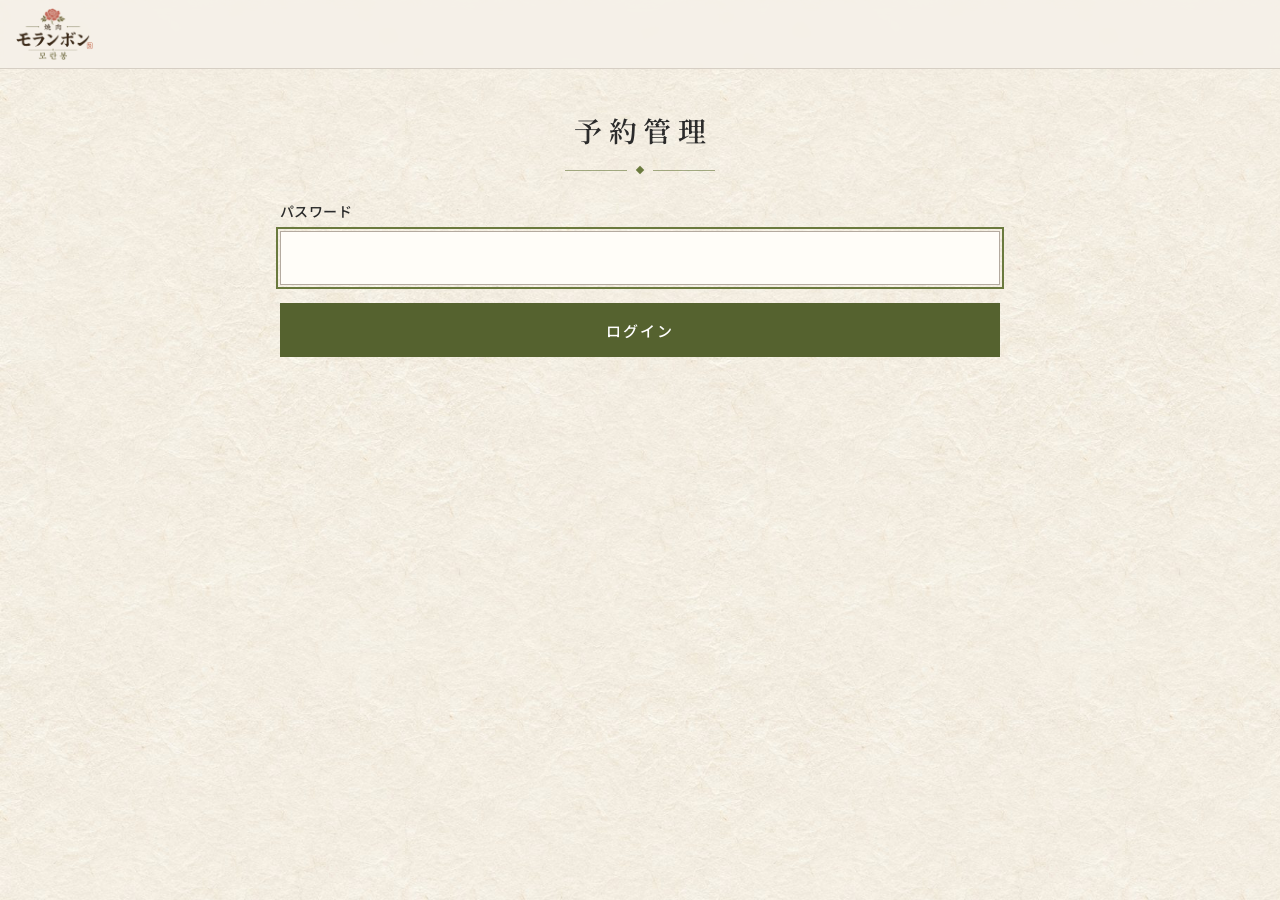
==== commit 9e5fe3e6: "予約表をドラッグで移動・長さ変更、卓の設定をドラッグ並べ替え＋自動保存に Co-Authored-By: Claude Opus 5.5 <noreply@anthropic.com> Claude-" ====
--- a/admin/index.html
+++ b/admin/index.html
@@ -59,6 +59,19 @@
   .board .blk span{ font-size:11px; opacity:.9; white-space:nowrap; overflow:hidden; text-overflow:ellipsis; font-variant-numeric:tabular-nums; }
   .board .blk .tag{ display:inline-block; font-size:9.5px; border:1px solid rgba(255,255,255,.6); padding:0 3px; margin-right:4px; letter-spacing:.04em; }
   .board .blk:focus-visible{ outline:2px solid var(--ink); outline-offset:1px; }
+  /* ドラッグで移動・時間の長さを変える */
+  .board .blk{ touch-action:none; user-select:none; -webkit-user-select:none; position:relative; padding-right:16px; cursor:grab; }
+  .board .blk .grip{ position:absolute; right:0; top:0; bottom:0; width:14px; cursor:ew-resize; display:flex; align-items:center; justify-content:center; background:rgba(0,0,0,.12); }
+  .board .blk .grip::before{ content:""; width:2px; height:16px; border-left:1px solid rgba(255,255,255,.75); border-right:1px solid rgba(255,255,255,.75); }
+  .board .blk.dragging{ opacity:.35; cursor:grabbing; }
+  .board .blk.resizing{ opacity:.9; box-shadow:0 0 0 2px var(--ink); }
+  .board .drop{ z-index:5; margin:3px 2px; border:2px dashed var(--moss-deep); background:rgba(85,98,47,.18); pointer-events:none;
+    display:flex; align-items:center; padding:0 8px; font-size:12px; font-weight:500; color:var(--moss-deep); white-space:nowrap; overflow:hidden; font-variant-numeric:tabular-nums; }
+  .board .drop.bad{ border-color:#A3392B; background:rgba(163,57,43,.14); color:#A3392B; }
+  .toast{ position:fixed; left:50%; bottom:calc(20px + env(safe-area-inset-bottom,0px)); transform:translate(-50%, 20px); opacity:0; z-index:50;
+    background:rgba(43,43,43,.92); color:#fff; font-size:14px; padding:12px 18px; max-width:calc(100% - 32px); text-align:center; transition:opacity .25s, transform .25s; pointer-events:none; }
+  .toast.show{ opacity:1; transform:translate(-50%, 0); }
+  .toast.err{ background:rgba(140,40,30,.95); }
   .board .foot{ height:auto; min-height:40px; display:flex; align-items:center; justify-content:flex-start; white-space:nowrap; padding:4px 8px; font-size:11px; color:var(--ink-soft); background:rgba(107,122,62,.06); border-top:1px solid var(--line-strong); font-variant-numeric:tabular-nums; line-height:1.35; }
   .board .foot.lbl{ white-space:normal; flex-direction:column; align-items:flex-start; justify-content:center; position:sticky; left:0; z-index:3; background:#EDEBDD; border-right:1px solid var(--line-strong); font-weight:500; color:var(--moss-deep); }
   .board .foot .z{ color:#A3392B; }
@@ -108,13 +121,28 @@
   .set-row .lbl{ font-weight:500; }
   .set-row .hint{ font-size:12.5px; color:var(--mute); }
   .h3{ font-family:var(--serif); font-weight:600; font-size:17px; letter-spacing:.1em; margin:30px 0 12px; padding-bottom:8px; border-bottom:1px solid var(--line-strong); }
-  .tb-row{ display:grid; grid-template-columns:minmax(0,1fr) 76px auto auto; gap:8px; align-items:center; padding:10px 0; border-bottom:1px solid var(--line); }
-  .tb-row input[type=text],.tb-row input[type=number]{ min-height:44px; padding:8px 10px; border:1px solid var(--line-strong); background:#FFFDF8; font-size:16px; width:100%; border-radius:0; }
-  .tb-row .chk{ display:flex; align-items:center; gap:6px; font-size:13px; white-space:nowrap; }
-  .tb-row .chk input{ width:20px; height:20px; accent-color:var(--moss-deep); }
-  .tb-row .ord{ display:flex; gap:4px; grid-column:1 / -1; justify-content:flex-end; }
-  .tb-row.off input[type=text]{ color:var(--mute); text-decoration:line-through; }
-  @media (min-width:640px){ .tb-row{ grid-template-columns:minmax(0,1fr) 80px auto auto auto; } .tb-row .ord{ grid-column:auto; } }
+  /* 卓の設定：カード。つまみ（⠿）をドラッグで並べ替え、変更はその場で自動保存 */
+  .tb-list{ display:grid; gap:8px; }
+  .tb-card{ display:grid; grid-template-columns:40px minmax(0,1fr); gap:8px 10px; align-items:center; padding:10px 12px 10px 4px; border:1px solid var(--line-strong); background:var(--card); }
+  .tb-card.off{ opacity:.55; }
+  .tb-card.lifting{ box-shadow:0 8px 24px rgba(0,0,0,.18); border-color:var(--moss); position:relative; z-index:3; background:#FFFDF8; }
+  .tb-handle{ grid-row:1 / span 2; align-self:stretch; display:flex; align-items:center; justify-content:center; border:0; background:transparent; cursor:grab; touch-action:none; color:var(--mute); font-size:20px; padding:0; }
+  .tb-handle:active{ cursor:grabbing; }
+  .tb-top{ display:flex; gap:8px; align-items:center; min-width:0; }
+  .tb-top input{ flex:1; min-width:0; min-height:44px; padding:8px 10px; border:1px solid var(--line); background:#FFFDF8; font-size:16px; border-radius:0; font-weight:500; }
+  .tb-bottom{ display:flex; flex-wrap:wrap; gap:8px 16px; align-items:center; }
+  .cap{ display:inline-grid; grid-template-columns:40px 64px 40px; border:1px solid var(--line-strong); background:#FFFDF8; }
+  .cap button{ border:0; background:transparent; min-height:40px; font-size:20px; cursor:pointer; }
+  .cap output{ display:grid; place-items:center; font-variant-numeric:tabular-nums; font-size:15px; border-inline:1px solid var(--line); }
+  .sw{ display:inline-flex; align-items:center; gap:8px; font-size:13.5px; cursor:pointer; user-select:none; }
+  .sw input{ appearance:none; -webkit-appearance:none; width:44px; height:26px; border-radius:13px; background:#CFC6B4; position:relative; cursor:pointer; transition:background-color .2s; margin:0; flex:none; }
+  .sw input::after{ content:""; position:absolute; top:3px; left:3px; width:20px; height:20px; border-radius:50%; background:#fff; box-shadow:0 1px 2px rgba(0,0,0,.25); transition:transform .2s; }
+  .sw input:checked{ background:var(--moss-deep); }
+  .sw input:checked::after{ transform:translateX(18px); }
+  .sw input:disabled{ opacity:.4; cursor:default; }
+  .sw input:focus-visible{ outline:2px solid var(--moss); outline-offset:2px; }
+  .tb-status{ font-size:12.5px; color:var(--mute); min-height:1.4em; margin:8px 0 0; }
+  .tb-status.ok{ color:var(--moss-deep); } .tb-status.err{ color:#A3392B; }
   .logout{ background:none; border:0; color:var(--mute); font-size:12px; text-decoration:underline; cursor:pointer; padding:8px; }
 
   /* シート（予約の入力・変更） */
@@ -186,7 +214,9 @@
       <div class="legend">
         <span><i style="background:var(--moss-deep)"></i>ネット予約</span>
         <span><i style="background:#7A5A3C"></i>電話予約</span>
-        <span>空いているマスをタップすると電話予約を入れられます</span>
+        <span>空いているマスをタップ：電話予約を入れる</span>
+        <span>予約をドラッグ：卓・時間を移動</span>
+        <span>右端のつまみをドラッグ：時間の長さを変える</span>
       </div>
     </div>
 
@@ -233,22 +263,20 @@
         <div class="stepper" data-key="max_days_ahead" data-step="7"><button type="button" data-d="-1" aria-label="減らす">−</button><output></output><button type="button" data-d="1" aria-label="増やす">＋</button></div>
         <span class="hint">0 のときは制限なし。7日ずつ増減します。</span>
       </div>
-      <p class="alert" id="set-msg" hidden></p>
-      <button class="btn" type="button" id="set-save">保存する</button>
+      <p class="tb-status" id="set-msg" aria-live="polite"></p>
 
       <h2 class="h3">卓</h2>
-      <p class="hint-line" style="margin:-4px 0 6px">予約表の縦の並びです。「ネット」は4人卓・6人卓だけ選べます。使わなくなった卓は「使う」を外してください（過去の予約は残ります）。</p>
-      <div id="tb-list"></div>
-      <div class="btn-row" style="grid-template-columns:auto 1fr; margin-top:14px">
-        <button class="btn btn--line" type="button" id="tb-add" style="white-space:nowrap;padding:0 18px">卓を追加</button>
-        <button class="btn" type="button" id="tb-save">卓を保存する</button>
-      </div>
-      <p class="alert" id="tb-msg" hidden></p>
+      <p class="hint-line" style="margin:-4px 0 6px">左のつまみ（⠿）をドラッグすると、予約表の並び順が変わります。変更はその場で自動保存されます。「ネット」は4人卓・6人卓だけオンにできます。使わなくなった卓は「使う」をオフに（過去の予約は残ります）。</p>
+      <div id="tb-list" class="tb-list"></div>
+      <p class="tb-status" id="tb-status" aria-live="polite"></p>
+      <button class="btn btn--line" type="button" id="tb-add" style="margin-top:6px">＋ 卓を追加</button>
     </div>
   </section>
 </main>
 
 <!-- 予約の入力・変更 -->
+<div class="toast" id="toast" role="status" aria-live="polite"></div>
+
 <dialog class="sheet" id="sheet" aria-labelledby="sheet-title">
   <form class="sheet-in" id="sheet-form" method="dialog" novalidate>
     <div class="sheet-head"><h2 id="sheet-title">電話予約を入れる</h2><button class="x" type="button" id="sheet-close" aria-label="閉じる">×</button></div>
@@ -284,6 +312,7 @@
 const hm = (m) => `${Math.floor(m / 60)}:${String(m % 60).padStart(2, '0')}`;
 const phoneFmt = (p) => p.length === 11 ? `${p.slice(0, 3)}-${p.slice(3, 7)}-${p.slice(7)}` : p.length === 10 ? `${p.slice(0, 4)}-${p.slice(4, 6)}-${p.slice(6)}` : p;
 const nowJst = () => { const d = new Date(Date.now() + 9 * 3600e3); return { date: d.toISOString().slice(0, 10), min: d.getUTCHours() * 60 + d.getUTCMinutes() }; };
+let boardRows = [], suppressClickUntil = 0;
 let today = null, current = null, tab = 'board', data = null, settings = null, tablesEdit = [];
 
 async function api(path, opt = {}) {
@@ -389,7 +418,7 @@
       html += `<button type="button" class="blk ${b.source}" style="grid-row:${row};grid-column:${c1 + 2} / ${c2 + 2}${t.id ? '' : `;margin-top:${4 + (lane++ % 2) * 2}px`}" data-b="${b.id}"
         aria-label="${esc(b.name_kana)} ${b.party_size}名 ${hm(b.start_min)}〜${hm(b.end_min)}">
         <b><span class="tag">${b.source === 'web' ? 'ネット' : '電話'}</span>${esc(b.name_kana)}</b>
-        <span>${b.party_size}名・${hm(b.start_min)}〜${hm(b.end_min)}${b.note ? '・メモ' : ''}</span></button>`;
+        <span>${b.party_size}名・${hm(b.start_min)}〜${hm(b.end_min)}${b.note ? '・メモ' : ''}</span>${t.id ? '<i class="grip" data-resize aria-hidden="true"></i>' : ''}</button>`;
     }
   });
   // ネットの残り（17:30〜19:30）
@@ -402,6 +431,7 @@
     html += `<div class="foot" style="grid-row:${fr};grid-column:${i + 2}">${s ? `${v(s.t4)}&nbsp;/&nbsp;${v(s.t6)}` : SLOTS.includes(t) ? '停止' : '電話のみ'}</div>`;
   }
   board.innerHTML = html;
+  boardRows = rows;
   board.style.gridTemplateRows = `38px repeat(${rows.length}, var(--row-h)) auto`;
   // 今の時刻の線
   if (current === now.date && now.min > OPEN && now.min < CLOSE) {
@@ -415,11 +445,106 @@
   }
 }
 $('#board').addEventListener('click', (e) => {
+  if (Date.now() < suppressClickUntil) return; // ドラッグの直後はタップ扱いにしない
   const blk = e.target.closest('.blk');
   if (blk) { openSheet(data.bookings.find((b) => b.id === Number(blk.dataset.b))); return; }
   const cell = e.target.closest('button.cell');
   if (cell) openSheet(null, { table_id: Number(cell.dataset.t), start_min: Number(cell.dataset.m) });
 });
+
+
+// ---------- 予約表：ドラッグで移動・長さ変更 ----------
+let toastTimer;
+function toast(msg, err = false) {
+  const t = $('#toast'); t.textContent = msg; t.className = 'toast show' + (err ? ' err' : '');
+  clearTimeout(toastTimer); toastTimer = setTimeout(() => { t.className = 'toast' + (err ? ' err' : ''); }, 2600);
+}
+function boardGeo() {
+  const board = $('#board');
+  const cells = $$('.cell[data-m]', board);
+  const first = cells.find((c) => Number(c.dataset.m) === OPEN);
+  const r = first.getBoundingClientRect();
+  const rows = $$('.tname', board).map((el, i) => { const q = el.getBoundingClientRect(); return { top: q.top, bottom: q.bottom, row: i + 2, table: boardRows[i] }; });
+  return { x0: r.left, colW: r.width, rows };
+}
+const clamp = (v, a, b) => Math.max(a, Math.min(b, v));
+const conflicts = (tableId, start, end, selfId) => data.bookings.some((o) =>
+  o.status === 'confirmed' && o.id !== selfId && o.table_id === tableId && o.start_min < end && o.end_min > start);
+
+let drag = null;
+const boardEl = $('#board');
+boardEl.addEventListener('pointerdown', (e) => {
+  const blk = e.target.closest('.blk');
+  if (!blk || (e.pointerType === 'mouse' && e.button !== 0)) return;
+  const b = data.bookings.find((x) => x.id === Number(blk.dataset.b));
+  if (!b || !b.table_id || !boardRows.some((t) => t.id === b.table_id)) return; // 卓未定はシートから
+  const rect = blk.getBoundingClientRect();
+  drag = { blk, b, pid: e.pointerId, sx: e.clientX, sy: e.clientY, grabX: e.clientX - rect.left,
+           mode: e.target.closest('[data-resize]') ? 'resize' : 'move', moved: false, target: null };
+  blk.setPointerCapture(e.pointerId);
+});
+boardEl.addEventListener('pointermove', (e) => {
+  if (!drag || e.pointerId !== drag.pid) return;
+  const dx = e.clientX - drag.sx, dy = e.clientY - drag.sy;
+  if (!drag.moved) {
+    if (Math.hypot(dx, dy) < 6) return;
+    drag.moved = true;
+    drag.blk.classList.add(drag.mode === 'move' ? 'dragging' : 'resizing');
+    drag.drop = document.createElement('div'); drag.drop.className = 'drop'; boardEl.appendChild(drag.drop);
+  }
+  e.preventDefault();
+  // 端に近づいたら横にスクロール
+  const sc = $('#board-scroll'), sr = sc.getBoundingClientRect();
+  if (e.clientX > sr.right - 36) sc.scrollLeft += 12; else if (e.clientX < sr.left + 120 && sc.scrollLeft > 0) sc.scrollLeft -= 12;
+  const g = boardGeo();
+  const b = drag.b, dur = b.end_min - b.start_min;
+  let table = b.table_id, start = b.start_min, end = b.end_min;
+  if (drag.mode === 'move') {
+    const col = Math.round((e.clientX - drag.grabX - g.x0) / g.colW);
+    start = clamp(OPEN + col * STEP, OPEN, CLOSE - Math.min(dur, CLOSE - OPEN));
+    end = Math.min(CLOSE, start + dur);
+    const row = g.rows.find((r) => e.clientY >= r.top && e.clientY < r.bottom && r.table.id);
+    if (row) table = row.table.id;
+    else if (drag.target) table = drag.target.table;
+  } else {
+    end = clamp(OPEN + Math.round((e.clientX - g.x0) / g.colW) * STEP, start + STEP, CLOSE);
+  }
+  const rowIdx = boardRows.findIndex((t) => t.id === table);
+  const bad = conflicts(table, start, end, b.id);
+  drag.target = { table, start, end, bad };
+  const d = drag.drop;
+  d.style.gridRow = String(rowIdx + 2);
+  d.style.gridColumn = `${(start - OPEN) / STEP + 2} / ${(end - OPEN) / STEP + 2}`;
+  d.className = 'drop' + (bad ? ' bad' : '');
+  d.textContent = bad ? '重なっています' : `${boardRows[rowIdx].name}　${hm(start)}〜${hm(end)}`;
+});
+async function endDrag(e, cancel) {
+  if (!drag || e.pointerId !== drag.pid) return;
+  const { blk, b, moved, target } = drag;
+  drag.drop?.remove(); blk.classList.remove('dragging', 'resizing');
+  drag = null;
+  if (!moved) return; // ただのタップ → click でシートを開く
+  suppressClickUntil = Date.now() + 400;
+  if (cancel || !target) return;
+  if (target.table === b.table_id && target.start === b.start_min && target.end === b.end_min) return;
+  if (target.bad) { toast('その卓は、その時間にすでに予約が入っています', true); return; }
+  // 先に見た目を動かしてから保存（失敗したら元に戻す）
+  const before = { table_id: b.table_id, start_min: b.start_min, end_min: b.end_min };
+  Object.assign(b, { table_id: target.table, start_min: target.start, end_min: target.end });
+  renderBoard();
+  try {
+    await api(`/api/admin/bookings/${b.id}`, { method: 'PATCH', body: JSON.stringify({ table_id: target.table, start_min: target.start, end_min: target.end }) });
+    const tname = data.tables.find((t) => t.id === target.table)?.name || '';
+    const call = b.source === 'web' && before.start_min !== target.start ? '（ネット予約なので、お客様にお電話でお知らせください）' : '';
+    toast(`${b.name_kana} 様を ${tname} ${hm(target.start)}〜${hm(target.end)} にしました${call}`);
+    await loadDay(current);
+  } catch (ex) {
+    Object.assign(b, before); renderBoard(); toast(ex.message, true);
+  }
+}
+boardEl.addEventListener('pointerup', (e) => endDrag(e, false));
+boardEl.addEventListener('pointercancel', (e) => endDrag(e, true));
+addEventListener('keydown', (e) => { if (e.key === 'Escape' && drag) { drag.drop?.remove(); drag.blk.classList.remove('dragging', 'resizing'); drag = null; } });
 
 // ---------- 予約の入力・変更シート ----------
 const sheet = $('#sheet');
@@ -564,54 +689,105 @@
   const b = e.target.closest('[data-d]'); if (!b || !settings) return;
   const step = Number(s.dataset.step || 1);
   settings[s.dataset.key] = Math.max(0, Math.min(s.dataset.key === 'max_days_ahead' ? 365 : 9, settings[s.dataset.key] + Number(b.dataset.d) * step));
-  renderSettings(); $('#set-msg').hidden = true;
+  renderSettings(); saveSettingsSoon();
 }));
-$('#set-save').addEventListener('click', async () => {
-  const m = $('#set-msg');
-  try { settings = (await api('/api/admin/settings', { method: 'POST', body: JSON.stringify(settings) })).settings; renderSettings();
-    m.className = 'alert alert--ok'; m.textContent = '保存しました'; }
-  catch (e) { m.className = 'alert alert--err'; m.textContent = e.message; }
-  m.hidden = false;
-});
-
-// ---------- 設定：卓 ----------
+// ネット予約の枠も、変えたらその場で自動保存
+let setTimer = null;
+function saveSettingsSoon() {
+  const m = $('#set-msg'); m.className = 'tb-status'; m.textContent = '保存中…';
+  clearTimeout(setTimer);
+  setTimer = setTimeout(async () => {
+    try { settings = (await api('/api/admin/settings', { method: 'POST', body: JSON.stringify(settings) })).settings; renderSettings();
+      m.className = 'tb-status ok'; m.textContent = '保存しました'; if (current) loadDay(current); }
+    catch (e) { m.className = 'tb-status err'; m.textContent = e.message; }
+  }, 500);
+}
+
+// ---------- 設定：卓（ドラッグで並べ替え・その場で自動保存） ----------
+let tbTimer = null, tbSaving = Promise.resolve();
 async function loadTables() {
   try { tablesEdit = (await api('/api/admin/tables')).tables.map((t) => ({ ...t })); renderTables(); } catch {}
 }
+const capLabel = (c) => (c >= 10 ? `〜${c}名` : `${c}名`);
 function renderTables() {
   $('#tb-list').innerHTML = tablesEdit.map((t, i) => `
-    <div class="tb-row${t.active ? '' : ' off'}" data-i="${i}">
-      <input type="text" value="${esc(t.name)}" data-k="name" aria-label="卓の名前" maxlength="20">
-      <input type="number" value="${t.capacity}" data-k="capacity" min="1" max="60" aria-label="人数" inputmode="numeric">
-      <label class="chk"><input type="checkbox" data-k="web_ok" ${t.web_ok ? 'checked' : ''} ${t.capacity === 4 || t.capacity === 6 ? '' : 'disabled'}>ネット</label>
-      <label class="chk"><input type="checkbox" data-k="active" ${t.active ? 'checked' : ''}>使う</label>
-      <div class="ord"><button class="btn btn--line btn--sm" type="button" data-mv="-1" aria-label="上へ" ${i === 0 ? 'disabled' : ''}>↑</button><button class="btn btn--line btn--sm" type="button" data-mv="1" aria-label="下へ" ${i === tablesEdit.length - 1 ? 'disabled' : ''}>↓</button></div>
+    <div class="tb-card${t.active ? '' : ' off'}" data-i="${i}">
+      <button class="tb-handle" type="button" aria-label="${esc(t.name)} を並べ替え（上下キーでも動かせます）">⠿</button>
+      <div class="tb-top"><input type="text" value="${esc(t.name)}" data-k="name" aria-label="卓の名前" maxlength="20"></div>
+      <div class="tb-bottom">
+        <div class="cap" role="group" aria-label="人数"><button type="button" data-cap="-1" aria-label="人数を減らす">−</button><output>${capLabel(t.capacity)}</output><button type="button" data-cap="1" aria-label="人数を増やす">＋</button></div>
+        <label class="sw"><input type="checkbox" role="switch" data-k="web_ok" ${t.web_ok ? 'checked' : ''} ${t.capacity === 4 || t.capacity === 6 ? '' : 'disabled'}>ネット</label>
+        <label class="sw"><input type="checkbox" role="switch" data-k="active" ${t.active ? 'checked' : ''}>使う</label>
+      </div>
     </div>`).join('');
 }
-$('#tb-list').addEventListener('input', (e) => {
-  const row = e.target.closest('[data-i]'); if (!row) return;
-  const t = tablesEdit[Number(row.dataset.i)], k = e.target.dataset.k;
-  if (k === 'name') t.name = e.target.value;
-  if (k === 'capacity') { t.capacity = Number(e.target.value); if (!(t.capacity === 4 || t.capacity === 6)) t.web_ok = 0; }
-  if (k === 'web_ok') t.web_ok = e.target.checked ? 1 : 0;
-  if (k === 'active') t.active = e.target.checked ? 1 : 0;
-  if (k === 'capacity' || k === 'active') renderTables();
-  $('#tb-msg').hidden = true;
-});
-$('#tb-list').addEventListener('change', (e) => { if (e.target.dataset.k === 'capacity') renderTables(); });
-$('#tb-list').addEventListener('click', (e) => {
-  const b = e.target.closest('[data-mv]'); if (!b) return;
-  const i = Number(b.closest('[data-i]').dataset.i), j = i + Number(b.dataset.mv);
+function tbStatus(msg, cls = '') { const el = $('#tb-status'); el.textContent = msg; el.className = 'tb-status ' + cls; }
+function saveTablesSoon(delay = 600) {
+  clearTimeout(tbTimer); tbStatus('保存中…');
+  tbTimer = setTimeout(() => { tbSaving = tbSaving.then(saveTablesNow); }, delay);
+}
+async function saveTablesNow() {
+  try {
+    const saved = (await api('/api/admin/tables', { method: 'POST', body: JSON.stringify({ tables: tablesEdit }) })).tables;
+    saved.forEach((t, i) => { if (tablesEdit[i]) { tablesEdit[i].id = t.id; tablesEdit[i].web_ok = t.web_ok; } });
+    tbStatus('保存しました', 'ok');
+    if (current) loadDay(current);
+  } catch (e) { tbStatus(e.message, 'err'); }
+}
+const tbList = $('#tb-list');
+tbList.addEventListener('input', (e) => {
+  const card = e.target.closest('[data-i]'); if (!card) return;
+  const t = tablesEdit[Number(card.dataset.i)], k = e.target.dataset.k;
+  if (k === 'name') { t.name = e.target.value; saveTablesSoon(900); }
+  if (k === 'web_ok') { t.web_ok = e.target.checked ? 1 : 0; saveTablesSoon(0); }
+  if (k === 'active') { t.active = e.target.checked ? 1 : 0; card.classList.toggle('off', !t.active); saveTablesSoon(0); }
+});
+tbList.addEventListener('click', (e) => {
+  const b = e.target.closest('[data-cap]'); if (!b) return;
+  const card = b.closest('[data-i]'), t = tablesEdit[Number(card.dataset.i)];
+  t.capacity = clamp(t.capacity + Number(b.dataset.cap), 1, 60);
+  if (!(t.capacity === 4 || t.capacity === 6)) t.web_ok = 0;
+  $('output', card).textContent = capLabel(t.capacity);
+  const sw = $('[data-k=web_ok]', card); sw.disabled = !(t.capacity === 4 || t.capacity === 6); sw.checked = !!t.web_ok;
+  saveTablesSoon();
+});
+// 並べ替え：つまみをドラッグ（マウス・指どちらでも）。上下キーでも1つずつ動かせる
+let lift = null;
+tbList.addEventListener('pointerdown', (e) => {
+  const h = e.target.closest('.tb-handle'); if (!h) return;
+  e.preventDefault();
+  const card = h.closest('.tb-card');
+  lift = { card, pid: e.pointerId, y0: e.clientY };
+  card.classList.add('lifting'); h.setPointerCapture(e.pointerId);
+});
+tbList.addEventListener('pointermove', (e) => {
+  if (!lift || e.pointerId !== lift.pid) return;
+  e.preventDefault();
+  const cards = $$('.tb-card', tbList).filter((c) => c !== lift.card);
+  const after = cards.find((c) => { const r = c.getBoundingClientRect(); return e.clientY < r.top + r.height / 2; });
+  if (after) { if (lift.card.nextElementSibling !== after) tbList.insertBefore(lift.card, after); }
+  else if (tbList.lastElementChild !== lift.card) tbList.appendChild(lift.card);
+});
+function dropCard(e) {
+  if (!lift || e.pointerId !== lift.pid) return;
+  lift.card.classList.remove('lifting'); lift = null;
+  const order = $$('.tb-card', tbList).map((c) => tablesEdit[Number(c.dataset.i)]);
+  if (order.some((t, i) => t !== tablesEdit[i])) { tablesEdit = order; renderTables(); saveTablesSoon(0); }
+}
+tbList.addEventListener('pointerup', dropCard);
+tbList.addEventListener('pointercancel', dropCard);
+tbList.addEventListener('keydown', (e) => {
+  const h = e.target.closest('.tb-handle'); if (!h || !['ArrowUp', 'ArrowDown'].includes(e.key)) return;
+  e.preventDefault();
+  const i = Number(h.closest('[data-i]').dataset.i), j = i + (e.key === 'ArrowUp' ? -1 : 1);
+  if (j < 0 || j >= tablesEdit.length) return;
   [tablesEdit[i], tablesEdit[j]] = [tablesEdit[j], tablesEdit[i]]; renderTables();
-});
-$('#tb-add').addEventListener('click', () => { tablesEdit.push({ name: `卓 ${tablesEdit.length + 1}`, capacity: 4, web_ok: 0, active: 1 }); renderTables(); $$('#tb-list input[data-k=name]').at(-1).focus(); });
-$('#tb-save').addEventListener('click', async () => {
-  const m = $('#tb-msg');
-  try {
-    tablesEdit = (await api('/api/admin/tables', { method: 'POST', body: JSON.stringify({ tables: tablesEdit }) })).tables.map((t) => ({ ...t }));
-    renderTables(); m.className = 'alert alert--ok'; m.textContent = '保存しました'; if (current) loadDay(current);
-  } catch (e) { m.className = 'alert alert--err'; m.textContent = e.message; }
-  m.hidden = false;
+  $$('.tb-handle', tbList)[j].focus(); saveTablesSoon(300);
+});
+$('#tb-add').addEventListener('click', () => {
+  tablesEdit.push({ name: `卓 ${tablesEdit.length + 1}`, capacity: 4, web_ok: 0, active: 1 });
+  renderTables(); const inp = $$('#tb-list input[data-k=name]').at(-1); inp.focus(); inp.select();
+  saveTablesSoon(0);
 });
 
 // ---------- 起動 ----------
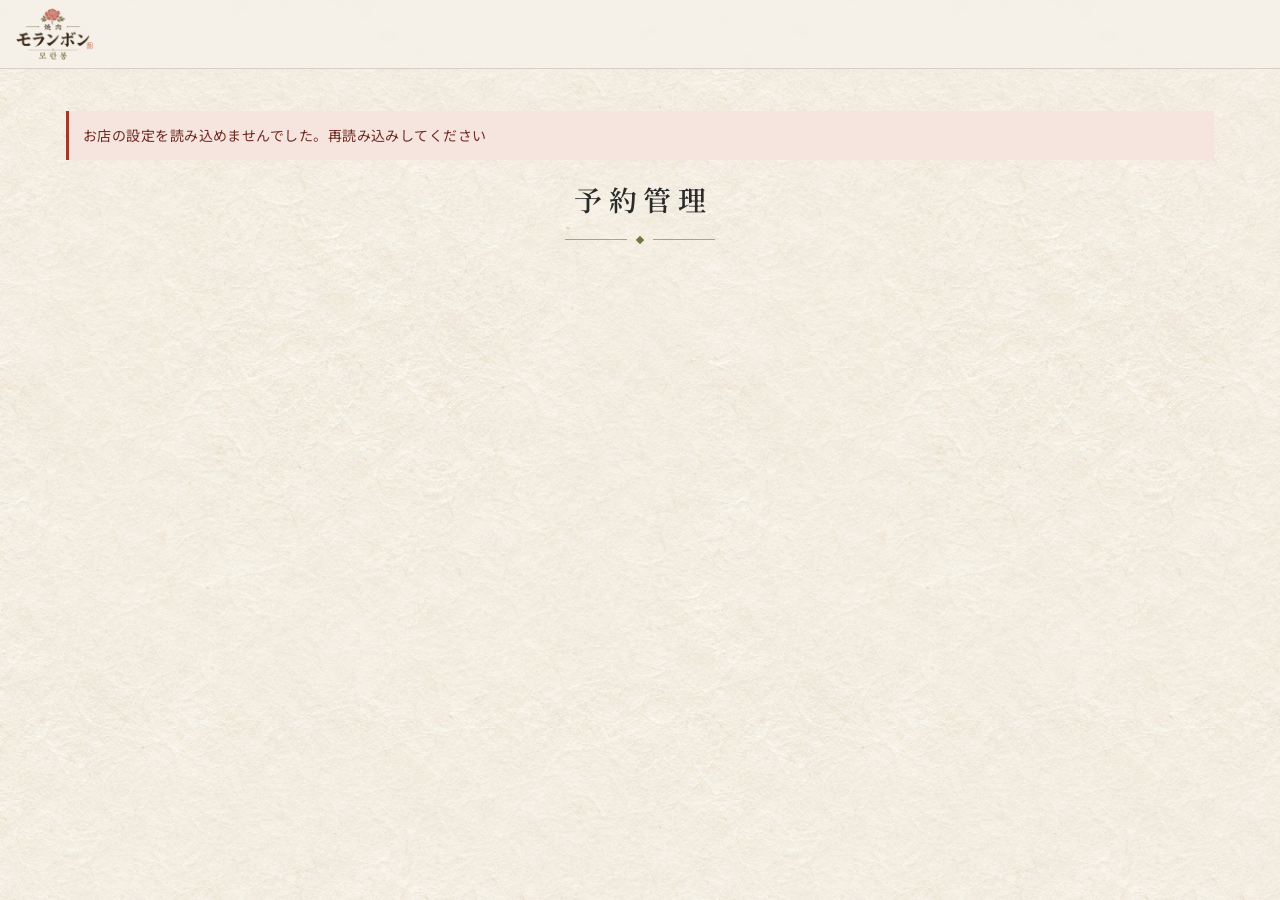
==== commit 6cc3dcdd: "[CF-Pages-Skip] ネット予約をテンプレート化（お店ごとの値を shop.config.js に集約） - functions/shop.config.js：店名・連絡先・営業時間・来店時" ====
--- a/admin/index.html
+++ b/admin/index.html
@@ -3,10 +3,10 @@
 <head>
 <meta charset="UTF-8">
 <meta name="viewport" content="width=device-width, initial-scale=1, viewport-fit=cover">
-<title>予約管理｜焼肉 モランボン</title>
+<title>予約管理</title>
 <meta name="robots" content="noindex, nofollow">
 <meta name="theme-color" content="#55622F">
-<link rel="icon" href="/images/peony.png">
+<link rel="icon" href="data:,">
 <link rel="preconnect" href="https://fonts.googleapis.com">
 <link rel="preconnect" href="https://fonts.gstatic.com" crossorigin>
 <link href="https://fonts.googleapis.com/css2?family=Noto+Sans+JP:wght@400;500&family=Noto+Serif+JP:wght@500;600&display=swap" rel="stylesheet">
@@ -166,7 +166,7 @@
 </head>
 <body>
 <header class="r-header">
-  <a class="logo" href="/" aria-label="サイトのトップへ"><img src="/images/logo.png" alt="焼肉 モランボン" width="640" height="434"></a>
+  <a class="logo" href="/" aria-label="サイトのトップへ"><img data-shop-logo src="/images/logo.png" alt="" width="640" height="434"></a>
   <button class="logout" type="button" id="logout" hidden>ログアウト</button>
 </header>
 
@@ -250,12 +250,12 @@
     <div data-panel="settings" class="narrow" hidden>
       <h2 class="h3" style="margin-top:0">ネット予約の枠</h2>
       <div class="set-row">
-        <span class="lbl">ネットに出す 4人卓（1〜4名様）</span>
+        <span class="lbl">ネットに出す 4人卓（<span id="lbl-4"></span>）</span>
         <div class="stepper" data-key="web_cap_4"><button type="button" data-d="-1" aria-label="減らす">−</button><output></output><button type="button" data-d="1" aria-label="増やす">＋</button></div>
         <span class="hint">同じ時間に、ネットから入れる4人卓の上限です。実際に空いている卓がなければ、上限内でも満席になります。</span>
       </div>
-      <div class="set-row">
-        <span class="lbl">ネットに出す 6人卓（5〜6名様）</span>
+      <div class="set-row" id="row-6">
+        <span class="lbl">ネットに出す 6人卓（<span id="lbl-6"></span>）</span>
         <div class="stepper" data-key="web_cap_6"><button type="button" data-d="-1" aria-label="減らす">−</button><output></output><button type="button" data-d="1" aria-label="増やす">＋</button></div>
       </div>
       <div class="set-row">
@@ -289,7 +289,7 @@
     <div class="field"><label for="f-party">人数</label>
       <div class="party-step"><button type="button" data-p="-1" aria-label="減らす">−</button><input id="f-party" type="number" inputmode="numeric" min="1" max="60" value="2"><button type="button" data-p="1" aria-label="増やす">＋</button></div>
     </div>
-    <div class="field"><label for="f-name">お名前</label><input id="f-name" maxlength="40" placeholder="例：鈴木 様／上田商事 忘年会" autocomplete="off"></div>
+    <div class="field"><label for="f-name">お名前</label><input id="f-name" maxlength="40" placeholder="例：鈴木 様／○○商事 忘年会" autocomplete="off"></div>
     <div class="field" id="f-phone-wrap"><label for="f-phone">電話番号<span class="opt">任意</span></label><input id="f-phone" type="tel" inputmode="tel" maxlength="20" autocomplete="off"></div>
     <div class="field"><label for="f-note">メモ<span class="opt">任意</span></label><textarea id="f-note" maxlength="300" style="min-height:70px" placeholder="コース、アレルギー、子ども椅子 など"></textarea></div>
     <p class="alert alert--err" id="sheet-error" hidden></p>
@@ -301,10 +301,11 @@
 </dialog>
 
 <script type="module">
+import { loadShop } from '/reserve/shop.js';
 const $ = (s, r = document) => r.querySelector(s);
 const $$ = (s, r = document) => [...r.querySelectorAll(s)];
-const SLOTS = ['17:30', '18:00', '18:30', '19:00', '19:30'];
-const OPEN = 17 * 60 + 30, CLOSE = 21 * 60 + 30, STEP = 30, COLS = (CLOSE - OPEN) / STEP; // 8マス
+// 営業時間・ネットの来店時刻・滞在時間は functions/shop.config.js から読む（起動時に入る）
+let SLOTS = [], OPEN = 0, CLOSE = 0, STEP = 30, COLS = 0, STAY = 120;
 const WD = '日月火水木金土';
 const esc = (s) => String(s ?? '').replace(/[&<>"']/g, (c) => ({ '&': '&amp;', '<': '&lt;', '>': '&gt;', '"': '&quot;', "'": '&#39;' }[c]));
 const addDays = (s, n) => { const d = new Date(s + 'T00:00:00Z'); d.setUTCDate(d.getUTCDate() + n); return d.toISOString().slice(0, 10); };
@@ -421,7 +422,7 @@
         <span>${b.party_size}名・${hm(b.start_min)}〜${hm(b.end_min)}${b.note ? '・メモ' : ''}</span>${t.id ? '<i class="grip" data-resize aria-hidden="true"></i>' : ''}</button>`;
     }
   });
-  // ネットの残り（17:30〜19:30）
+  // ネットの残り（ネットで受け付ける来店時刻だけ）
   const fr = rows.length + 2;
   html += `<div class="foot lbl" style="grid-row:${fr};grid-column:1"><span>ネット残り</span><span style="font-weight:400;font-size:10.5px">4人卓 / 6人卓</span></div>`;
   for (let i = 0; i < COLS; i++) {
@@ -555,7 +556,7 @@
 }
 function fillEnd(start, end) {
   const opts = []; for (let m = start + STEP; m <= CLOSE; m += STEP) opts.push(m);
-  if (!opts.includes(end)) end = Math.min(start + 120, CLOSE);
+  if (!opts.includes(end)) end = Math.min(start + STAY, CLOSE);
   $('#f-end').innerHTML = opts.map((m) => `<option value="${m}" ${m === end ? 'selected' : ''}>${hm(m)}${m === CLOSE ? '（閉店）' : ''}</option>`).join('');
 }
 $('#f-start').addEventListener('change', () => {
@@ -568,7 +569,7 @@
 
 function openSheet(b, preset = {}) {
   editing = b || null;
-  const t = b ? b : { table_id: preset.table_id, start_min: preset.start_min, end_min: Math.min(CLOSE, preset.start_min + 120), party_size: 2, name_kana: '', phone: '', note: '' };
+  const t = b ? b : { table_id: preset.table_id, start_min: preset.start_min, end_min: Math.min(CLOSE, preset.start_min + STAY), party_size: 2, name_kana: '', phone: '', note: '' };
   $('#sheet-title').textContent = b ? (b.source === 'web' ? 'ネット予約' : '電話予約') : '電話予約を入れる';
   $('#f-table').innerHTML = data.tables.map((x) => `<option value="${x.id}" ${x.id === t.table_id ? 'selected' : ''}>${esc(x.name)}（${x.capacity >= 10 ? '〜' : ''}${x.capacity}名）</option>`).join('')
     + (!data.tables.some((x) => x.id === t.table_id) ? '<option value="" selected disabled>卓を選んでください</option>' : '');
@@ -644,7 +645,7 @@
 }
 
 // ---------- 臨時休業・貸切 ----------
-$('#cl-slots').innerHTML = SLOTS.map((t) => `<label class="pill"><input type="checkbox" value="${t}"><span>${t}</span></label>`).join('');
+const renderClosureSlots = () => $('#cl-slots').innerHTML = SLOTS.map((t) => `<label class="pill"><input type="checkbox" value="${t}"><span>${t}</span></label>`).join('');
 $$('input[name="cl-scope"]').forEach((r) => r.addEventListener('change', () => { $('#cl-slots').hidden = $('input[name="cl-scope"]:checked').value !== 'slots'; }));
 async function loadClosures() {
   const list = $('#cl-list'); list.innerHTML = '<div class="loading"><span class="spinner"></span>読み込み中</div>';
@@ -796,6 +797,15 @@
   $('#cl-date').min = today; loadDay(current || today);
 }
 (async () => {
+  try {
+    const cfg = await loadShop();
+    SLOTS = cfg.web.slots; OPEN = cfg.hours.openMin; CLOSE = cfg.hours.closeMin; STEP = cfg.hours.step;
+    COLS = (CLOSE - OPEN) / STEP; STAY = cfg.web.stayMinutes;
+    const max = cfg.web.maxParty;
+    $('#lbl-4').textContent = `1〜${Math.min(4, max)}名様`;
+    $('#lbl-6').textContent = max >= 5 ? `5〜${max}名様` : 'ネットでは使いません';
+    renderClosureSlots();
+  } catch { document.querySelector('main').insertAdjacentHTML('afterbegin', '<p class="alert alert--err">お店の設定を読み込めませんでした。再読み込みしてください</p>'); return; }
   const r = await fetch('/api/admin/me').then((x) => x.json()).catch(() => ({}));
   today = r.today || nowJst().date;
   r.admin ? start() : showLogin();
